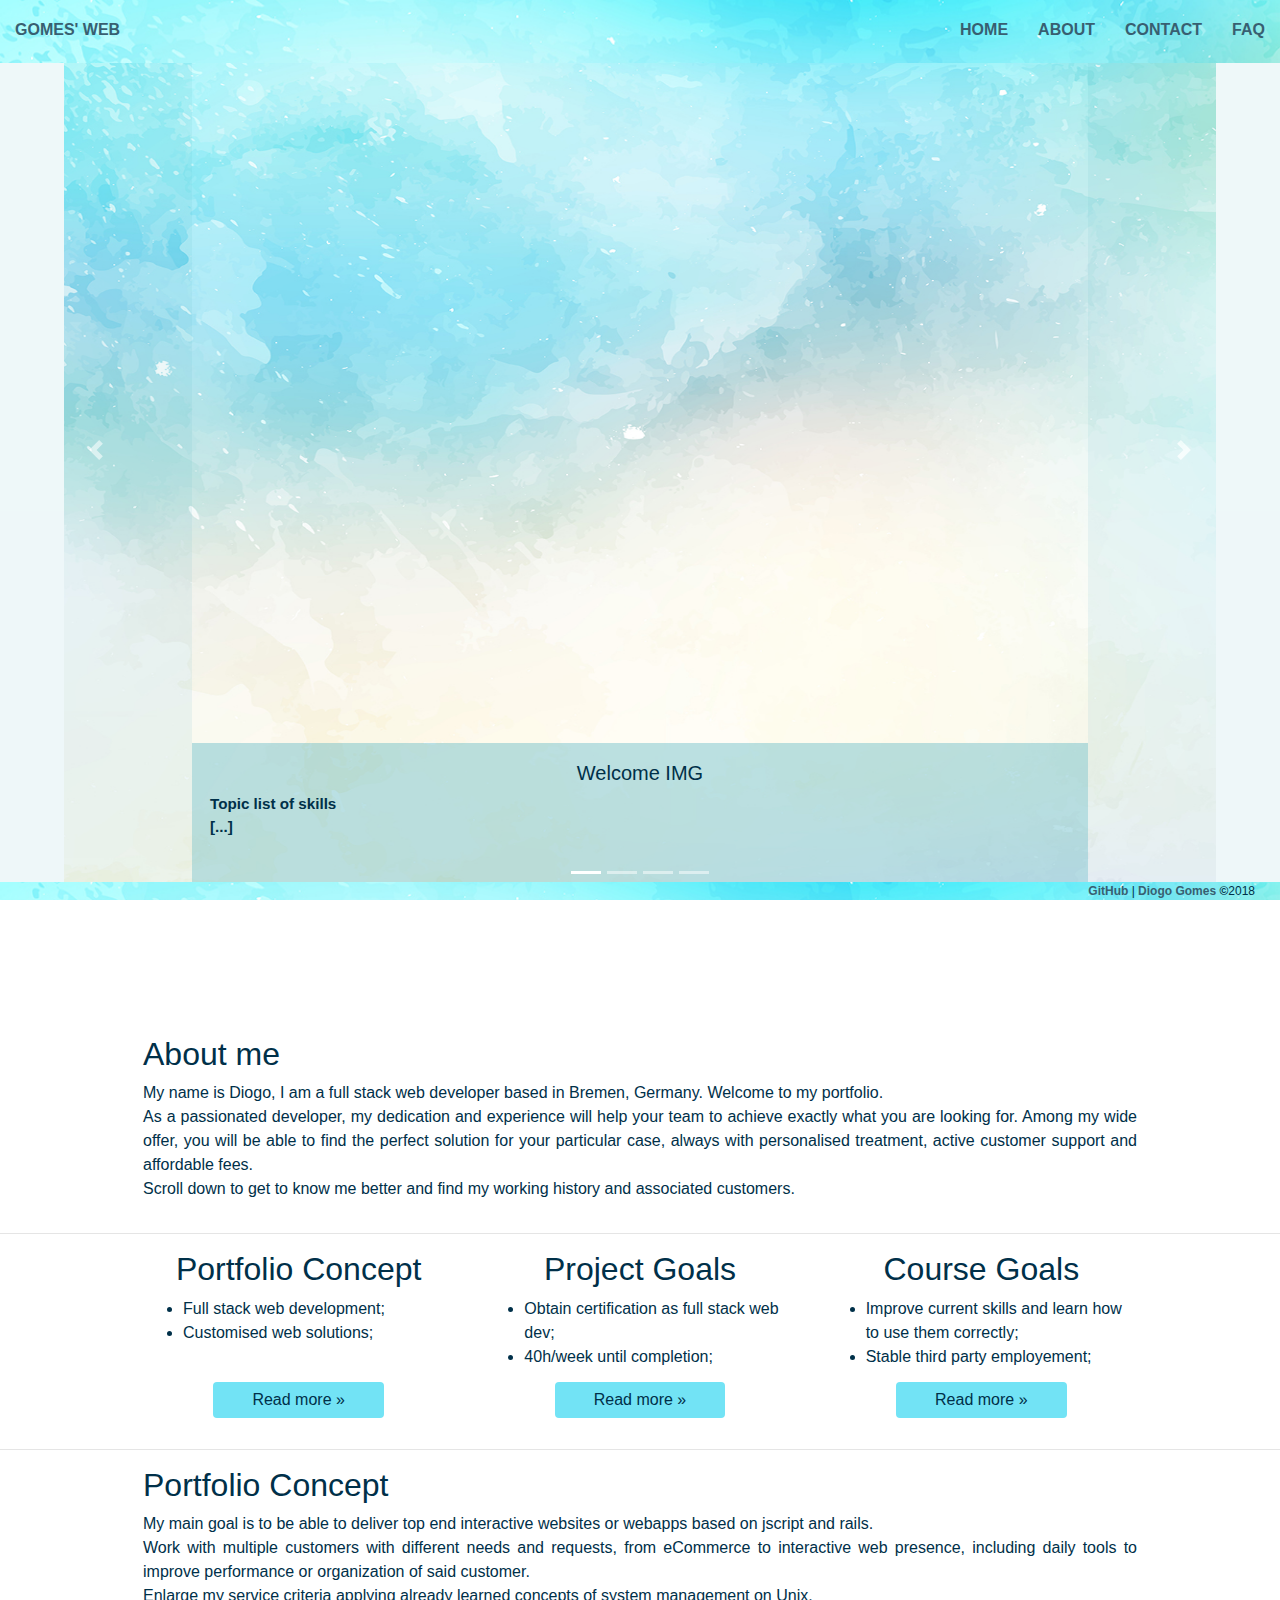
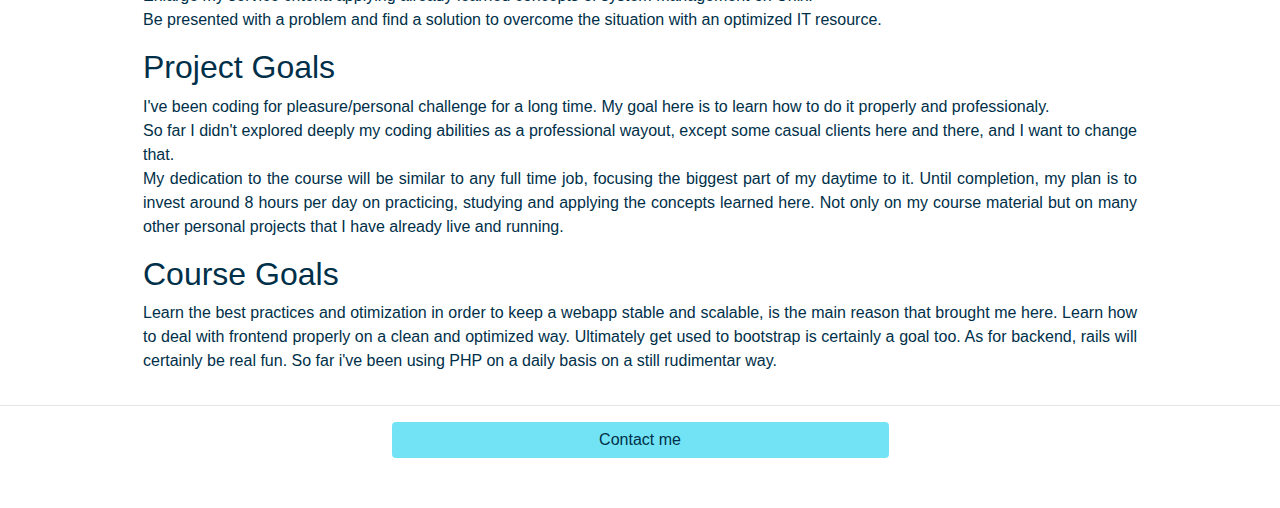
==== index.html @ 79d72d38 "commit 1.8" ====
<!DOCTYPE html>
<html lang="eng">
  <head>
    <meta charset="utf-8">
    <meta http-equiv="X-UA-Compatible" content="IE=edge">
    <meta name="viewport" content="width=device-width, initial-scale=1">
    <title>Diogo Gomes - Web Development</title>
    <!-- bootstrap -->
    <link rel="stylesheet" href="css/bootstrap.min.css">
    <!-- custom stylesheet -->
    <link rel="stylesheet" href="css/styles.css">
    <!-- font awesome source > below bootstrap -->
    <link rel="stylesheet" href="https://use.fontawesome.com/releases/v5.5.0/css/all.css" integrity="sha384-B4dIYHKNBt8Bc12p+WXckhzcICo0wtJAoU8YZTY5qE0Id1GSseTk6S+L3BlXeVIU" crossorigin="anonymous">
  </head>
  <!-- body -->
  <body>
    <!-- navigation -->
    <nav class="container-fluid">
      <section class="left">
        <a href="/">Gomes' Web</a>
      </section>
      <section class="right spaced">
        <a href="index.html">Home</a>
        <a href="about.html">About</a>
        <a href="contact.html">Contact</a>
        <a href="faq.html">FAQ</a>
      </section>
    </nav>
    <!-- /navigation -->
    <!-- carousell start -->
    <section class="container-inner">
      <div id="carouselExampleIndicators" class="carousel slide" data-ride="carousel">
        <ol class="carousel-indicators">
          <li data-target="#carouselExampleIndicators" data-slide-to="0" class="active"></li>
          <li data-target="#carouselExampleIndicators" data-slide-to="1"></li>
          <li data-target="#carouselExampleIndicators" data-slide-to="2"></li>
          <li data-target="#carouselExampleIndicators" data-slide-to="3"></li>
        </ol>
        <div class="carousel-inner">
          <div class="carousel-item active">
            <img class="d-block imgSlide" src="img/background_01.jpg" alt="First slide">
            <div class="carousel-caption d-none d-md-block">
              <h5>Welcome IMG</h5>
              <p>Topic list of skills<br>[...]</p>
            </div><!-- end caption -->
          </div><!-- end active item -->
          <div class="carousel-item">
            <img class="d-block imgSlide" src="img/slide_01.jpg" alt="First slide">
            <div class="carousel-caption d-none d-md-block">
              <h5>Portfolio img #1</h5>
              <p>Small project description topic oriented</p>
            </div><!-- end caption -->
          </div><!-- end item -->
          <div class="carousel-item">
            <img class="d-block imgSlide" src="img/slide_02.jpg" alt="Second slide">
            <div class="carousel-caption d-none d-md-block">
              <h5>Portfolio img #2</h5>
              <p>Small project description topic oriented</p>
            </div><!-- end caption -->
          </div><!-- end item -->
          <div class="carousel-item">
            <img class="d-block imgSlide" src="img/slide_03.jpg" alt="Third slide">
            <div class="carousel-caption d-none d-md-block">
              <h5>Portfolio img #3</h5>
              <p>Small project description topic oriented</p>
            </div><!-- end caption -->
          </div><!-- end item -->
        </div>
        <!-- slide controls -->
        <a class="carousel-control-prev" href="#carouselExampleIndicators" role="button" data-slide="prev">
          <span class="carousel-control-prev-icon" aria-hidden="true"></span>
          <span class="sr-only">Previous</span>
        </a><!-- end prev control -->
        <a class="carousel-control-next" href="#carouselExampleIndicators" role="button" data-slide="next">
          <span class="carousel-control-next-icon" aria-hidden="true"></span>
          <span class="sr-only">Next</span>
        </a><!-- end next control -->
      </div>
    </section>
    <!-- carousell ends -->
    <!-- jumbotron -->
    <!-- <div id="header" class="jumbotron jumbotron-fluid">
      <div class="container textHeader-color">
        <h1 class="display-4"><b>Diogo Gomes - Services & Portfolio</b></h1>
        <p class="lead">Welcome to my portfolio.<br>Professional web development for a fair price, anytime, anywhere.</p>
      </div>
    </div> -->
    <!-- /jumbotron -->
    <!-- about me -->
    <div class="container textHeader-color content">
      <div class="row">
        <div class="col-sm">
          <h2><i class="fas fa-portrait"></i> About me</h2>
          <p>
            My name is Diogo, I am a full stack web developer based in Bremen, Germany. Welcome to my portfolio.<br>

            As a passionated developer, my dedication and experience will help your team to achieve exactly what you are looking for. Among my wide offer, you will be able to find the perfect solution for your particular case, always with personalised treatment, active customer support and affordable fees.<br>
            Scroll down to get to know me better and find my working history and associated customers.
          </p>
        </div><!-- /col -->
      </div><!-- /row -->
    </div><hr><!-- /container-->
    <!-- three column grid -->
    <div class="container textHeader-color">
      <div class="row">
        <div class="col-sm">
          <h2 class="centered"><i class="fas fa-list"></i> Portfolio Concept</h2>
          <ul>
            <li>
              Full stack web development;
            </li>
            <li>
              Customised web solutions;
            </li>
          </ul>
          <br>
          <center><a class="btn btn-primary readMore" href="#portfolio" role="button">Read more &raquo;</a></center><br>
        </div> <!-- /col -->
        <div class="col-sm">
          <h2 class="centered"><i class="fas fa-thumbtack"></i> Project Goals</h2>
          <ul>
            <li>
              Obtain certification as full stack web dev;
            </li>
            <li>
              40h/week until completion;
            </li>
          </ul>
          <br>
          <center><a class="btn btn-primary readMore" href="#project" role="button">Read more &raquo;</a></center><br>
        </div> <!-- /col -->
        <div class="col-sm">
          <h2 class="centered"><i class="fas fa-laptop-code"></i> Course Goals</h2>
          <ul>
            <li>
              Improve current skills and learn how to use them correctly;
            </li>
            <li>
              Stable third party employement;
            </li>
          </ul>
          <br>
          <center><a class="btn btn-primary readMore" href="#course" role="button">Read more &raquo;</a></center><br>
        </div> <!-- /col -->
      </div> <!-- /row -->
    </div><hr><!-- /three col grid -->
    <!-- Information area -->
    <div class="container textHeader-color">
      <div id="portfolio" class="row">
        <div class="col-sm">
          <h2><i class="fas fa-list"></i> Portfolio Concept</h2>
          <p>
            My main goal is to be able to deliver top end interactive websites or webapps based on jscript and rails.<br>
            Work with multiple customers with different needs and requests, from eCommerce to interactive web presence, including daily tools to improve performance or organization of said customer.<br>
            Enlarge my service criteria applying already learned concepts of system management on Unix.<br>
            Be presented with a problem and find a solution to overcome the situation with an optimized IT resource.
          </p>
        </div><!-- /col -->
      </div> <!-- /row -->
      <div id="project" class="row">
        <div class="col-sm">
          <h2><i class="fas fa-thumbtack"></i> Project Goals</h2>
          <p>
            I've been coding for pleasure/personal challenge for a long time. My goal here is to learn how to do it properly and professionaly.<br>
            So far I didn't explored deeply my coding abilities as a professional wayout, except some casual clients here and there, and I want to change that.<br>
            My dedication to the course will be similar to any full time job, focusing the biggest part of my daytime to it. Until completion, my plan is to invest around 8 hours per day on practicing, studying and applying the concepts learned here. Not only on my course material but on many other personal projects that I have already live and running.<br>
          </p>
        </div><!-- /col -->
      </div> <!-- /row -->
      <div id="course" class="row">
        <div class="col-sm">
          <h2><i class="fas fa-laptop-code"></i>Course Goals</h2>
          <p>
            Learn the best practices and otimization in order to keep a webapp stable and scalable, is the main reason that brought me here. Learn how to deal with frontend properly on a clean and optimized way. Ultimately get used to bootstrap is certainly a goal too. As for backend, rails will certainly be real fun. So far i've been using PHP on a daily basis on a still rudimentar way.
          </p>
        </div><!-- /col -->
      </div> <!-- /row -->
    </div> <hr><!-- / information area -->
    <div class="container textHeader-color">
      <div class="row">
        <div id='contact' class="col-sm">
          <a class="btn btn-primary" href="mailto:dlgreis88@gmail.com" role="button">Contact me</a>
        </div><!-- /col -->
      </div><!-- /row -->
    </div><!-- /container -->
    <!-- jquery call -->
    <script src="https://code.jquery.com/jquery-3.3.1.slim.min.js" integrity="sha384-q8i/X+965DzO0rT7abK41JStQIAqVgRVzpbzo5smXKp4YfRvH+8abtTE1Pi6jizo" crossorigin="anonymous"></script>
    <!-- end of jquery call -->
    <!-- boostrap call -->
    <script src="https://code.jquery.com/jquery-3.3.1.min.js" integrity="sha256-FgpCb/KJQlLNfOu91ta32o/NMZxltwRo8QtmkMRdAu8=" crossorigin="anonymous"></script>
    <script src="https://cdnjs.cloudflare.com/ajax/libs/popper.js/1.14.0/umd/popper.min.js" integrity="sha384-cs/chFZiN24E4KMATLdqdvsezGxaGsi4hLGOzlXwp5UZB1LY//20VyM2taTB4QvJ" crossorigin="anonymous"></script>
    <script src="https://stackpath.bootstrapcdn.com/bootstrap/4.1.0/js/bootstrap.min.js" integrity="sha384-uefMccjFJAIv6A+rW+L4AHf99KvxDjWSu1z9VI8SKNVmz4sk7buKt/6v9KI65qnm" crossorigin="anonymous"></script>
    <!-- end of bootsrap call -->
  </body>
  <footer>
    <a href="https://github.com/Alphabetus" target="_blank">GitHub</a> | <a href="mailto:dlgreis88@gmail.com">Diogo Gomes</a> <b>&copy;</b>2018
  </footer>
  <!-- /body -->
</html>
---- css/styles.css ----
:root {
  --background-color: #CDDDDC;
  --text-header: #003049;
  --text-header-2: #025884;
  --footer-color: #D3F4FB;
  --text-simple: #8C9A9E;
  --color-blue-1: #54b4c4;
  --color-blue-2: #72E3F5;
  --shadow-color-1: rgba(0, 0, 0, 0.05);
  --nav-color-1: #385F71;
  --nav-color-2: #1A9B65;
  --color-grey-01: #EFEFEF;
  --non-opaque-blue-2-light: rgba(84, 180, 196, 0.09);
  --non-opaque-blue-2: rgba(84, 180, 196, 0.2);
  --non-opaque-blue-2-dark: rgba(84, 180, 196, 0.4);
  /* image vars  */
  --img-pattern-01: url("[data-uri]");
  --img-background-01: url("../img/background_01.jpg");
}
* { box-sizing: border-box;}
body{
  background-color: #fff;
  color: #34495e;
  padding-bottom: 50px;
}
#bodyContact{
  background-color: var(--non-opaque-blue-2);
}
/* CONTAINER ADJUSTS  */
.container{
  margin: 0 auto;
  width: 80%;
}
/* CONTENT ADJUSTS */
.content{
  margin-top: 15vh;
}
#header{
  box-shadow: 0px 5px var(--shadow-color-1);
}
#contact{
  text-align: center;
}
#contact .btn{
  width: 50%;
}
.readMore{
  position: absolute;
  max-width: 50%;
  margin: auto;
  margin-bottom: 15px;
  bottom: 0;
  left: 0;
  right: 0;
}
.jumbotron{
  background-image: url("../img/background_01.jpg");
  background-size: cover;
  background-color: var(--background-color);
}
.jumbotron p{
  color: var(--text-header-2);
}
.btn{
  background-color: var(--color-blue-2);
  border-style: none;
}
.btn:hover{
  background-color: var(--color-blue-1);
}
.textHeader-color{
  color: var(--text-header);
}
.centered{
  text-align: center;
}
.max{
  height: 100%;
  border-style: solid;
  border-color: red;
}
.column{
 display: inline-block;
 width: 100%;
 padding: 10% 8%;
 border-style: solid;
 border-width: 0.5px;
 border-color: lightblue;
 border-radius: 2px;
 height: 100%;
}
.contactCol{
  display: inline-block;
  float: left;
  width: 50%;
}
/* ABOUT PAGE  */
.skill, .intro, .image{
  color: var(--text-header);
  background-image: var(--img-background-01);
  background-repeat: no-repeat;
  background-size: cover;
}
#skill-list{
  font-size: 1.05em;
  list-style-type: none;
  font-weight: bold;
}
#skill-list li{
  margin: 8vh 0;
}
#formArea{
  text-align: justify;
  padding: 2vh 2vw 2vh 2vw;
  border-style: solid;
  border-width: 1px;
  border-color: var(--color-blue-1);
  height: 100%;
}
#formArea p{
  margin-top: 25px;
}
#formArea ul{
  list-style-type: none;
}
/* CONTACT PAGE  */
.contactImg{
  position: relative;
  width: 50%;
}
.main-text{
  margin: 5vh auto auto auto;
  background-image: var(--img-background-01);
  padding: 60px 40px 60px 40px;
  clear: both;
}
.image img{
  position: relative;
  top: 30%;
  bottom: 0;
  width: 100%;
}
/* NAVIGATION STYLING  */
nav {
  position: fixed;
  width: 100% !important;
  height: 7vh;
  top: 0;
  left: 0;
  background-color: var(--color-blue-1);
  /* z-index attributted on a topper level  */
  z-index: 100;
  font-size: 16px;
  text-transform: uppercase;
  padding: 2vh 3vw 1vh 3vw;
  clear: both;
  background-image: var(--img-background-01);
  background-size: cover;
  background-repeat: no-repeat;
}
nav .spaced{
  word-spacing: 2vw;
}
nav a {
  font-weight: 900;
  text-decoration: none;
  color: var(--nav-color-1);
}
nav a:hover{
  font-size: 1.06em;
  color: var(--nav-color-2);
  text-decoration: none;
  /* safari */
  -webkit-transition: font-size 1200ms, color 300ms;
  /* regular */
  transition: font-size 1200ms, color 300ms;
}
/* FLOAT HANDLERS  */
.left{
  float: left;
}
.right{
  float: right;
}
/* FOOTER  */
footer{
  position: fixed;
  bottom: 0;
  left: 0;
  width: 100%;
  background-image: url("../img/background_01.jpg");
  background-size: 100%;
  background-repeat: no-repeat;
  color: var(--text-header);
  font-size: 12px;
  text-align: right;
  padding: 0px 25px 0px 25px;
}
footer a{
  font-weight: 900;
  text-decoration: none;
  color: var(--nav-color-1);
}
footer a:hover{
  text-decoration: none;
  font-weight: 900;
}
/* accordion styling  */
.card-header{
  background-image: var(--img-background-01);
  background-size: cover;
  font-size: 22px;
}
.card-body{
  background-color: var(--color-grey-01);
  background-image: var(--img-pattern-01);
  background-repeat: repeat;
  font-size: 16px;
}
.card-header .collapsed{
  color: var(--text-header);
  cursor: pointer;
}
.card-header .collapsed:hover{
  color: var(--nav-color-2)!important;
  font-size: 1.05em;
  /* effects */
  transition: color 800ms, font-size 1200ms;
  /* safari */
  -webkit-transition: color 800ms, font-size 1200ms;
}
/* buttons styling  */
.btn{
  color: var(--text-header-1);
}
/* TYPOGRAPHY STYLING  */
p{
  text-align: justify;
}
h1,h2,h3{
  font-family: Futura, Helvetica, Arial, sans-serif;
}
p,li{
  font-family: 'Montserrat', sans-serif;
}

.intro p{
  font-family: 'Montserrat', sans-serif;
  font-size: 1em;
  font-weight: 100;
  -webkit-margin-before: 0;
}
.contactCol h1{
  text-align: center;
  font-weight: 100;
  font-family: Papyrus,fantasy;
}
.contactCol ul{
  font-weight: 900;
  font-style: italic;
}
/* carousell styling  */
.imgSlide{
  display: block;
  margin: auto;
  height: 100vh;
  width: 90vw;
}
.carousel-caption{
  position: absolute;
  bottom: 0;
  margin: auto;
  background-color: var(--non-opaque-blue-2-dark);
  color: var(--text-header);
  font-weight: bold;
  font-size: 0.95em;
  padding: 2vh 2vh 5vh 2vh;
}
.carousel-control-prev, .carousel-control-next{
  background-color: var(--non-opaque-blue-2);
}
.carousel-control-prev:hover, .carousel-control-next:hover{
  background-color: var(--non-opaque-blue-2-dark);
}
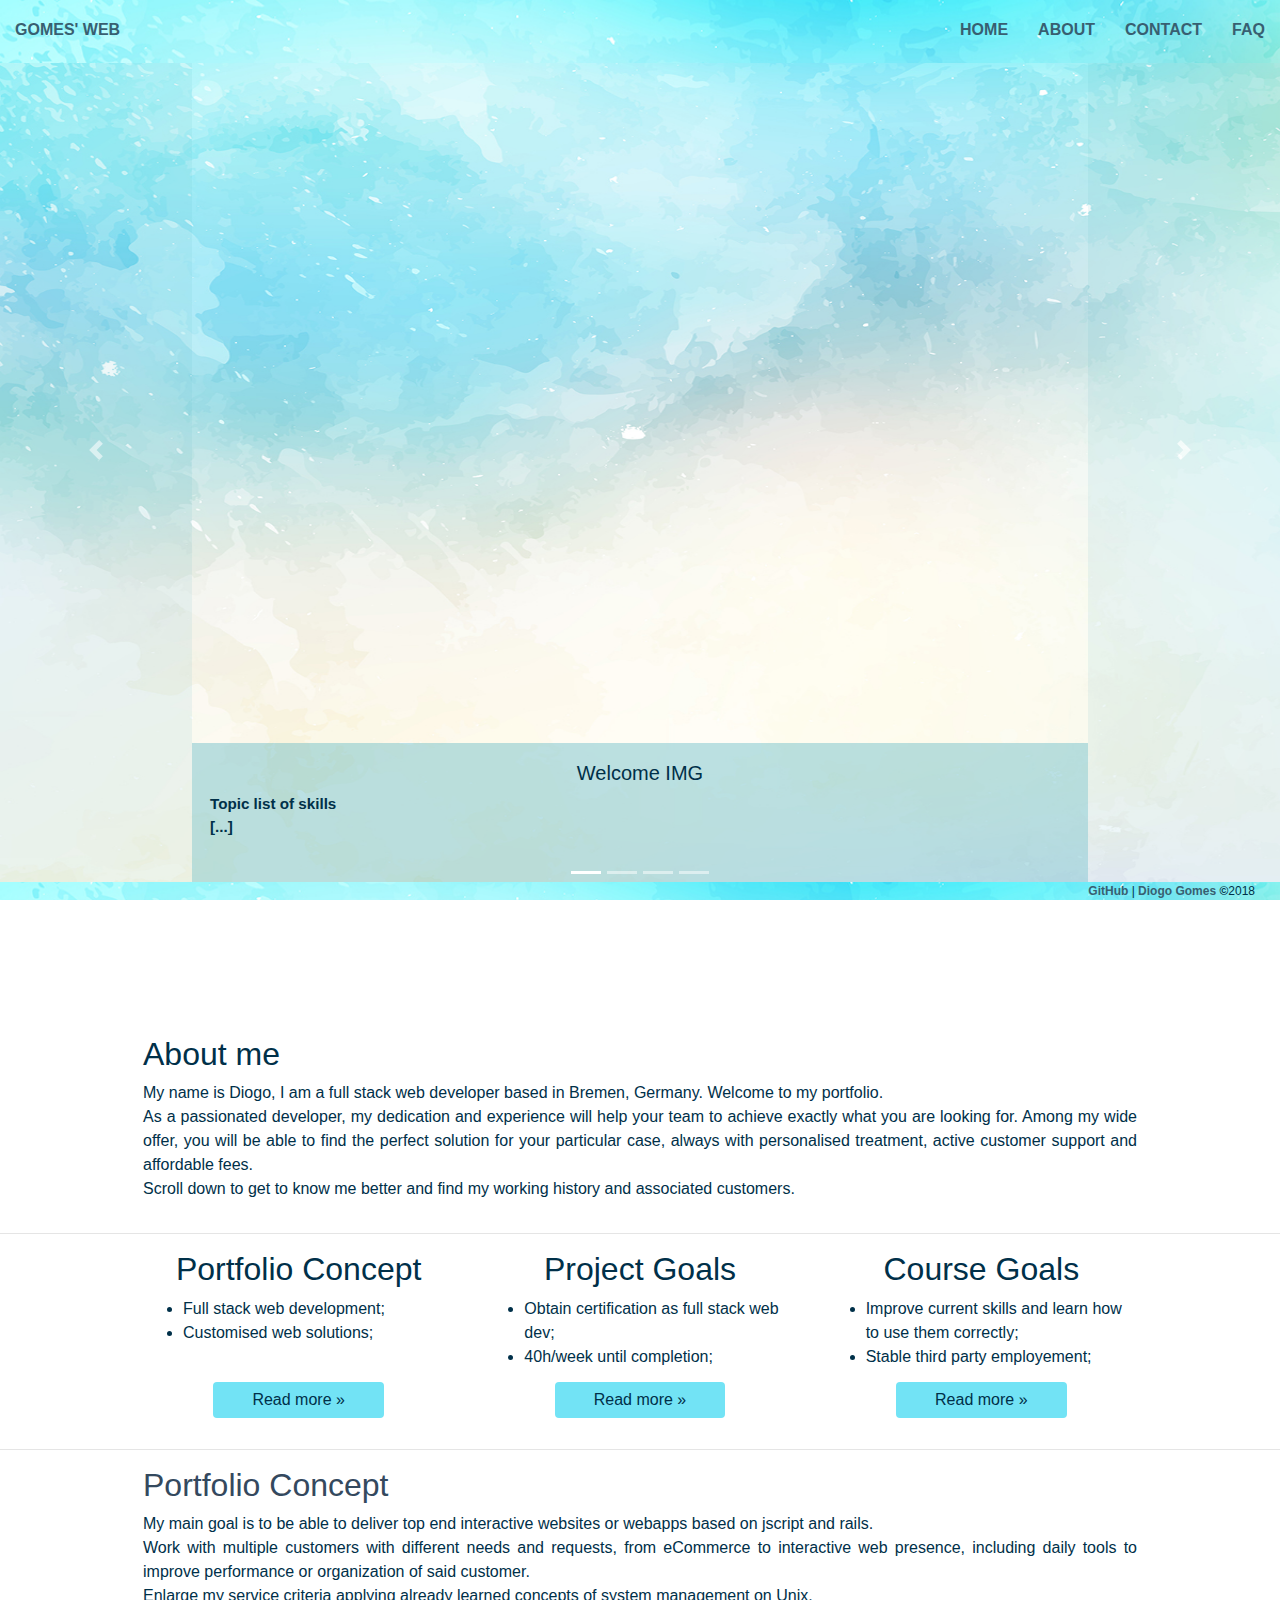
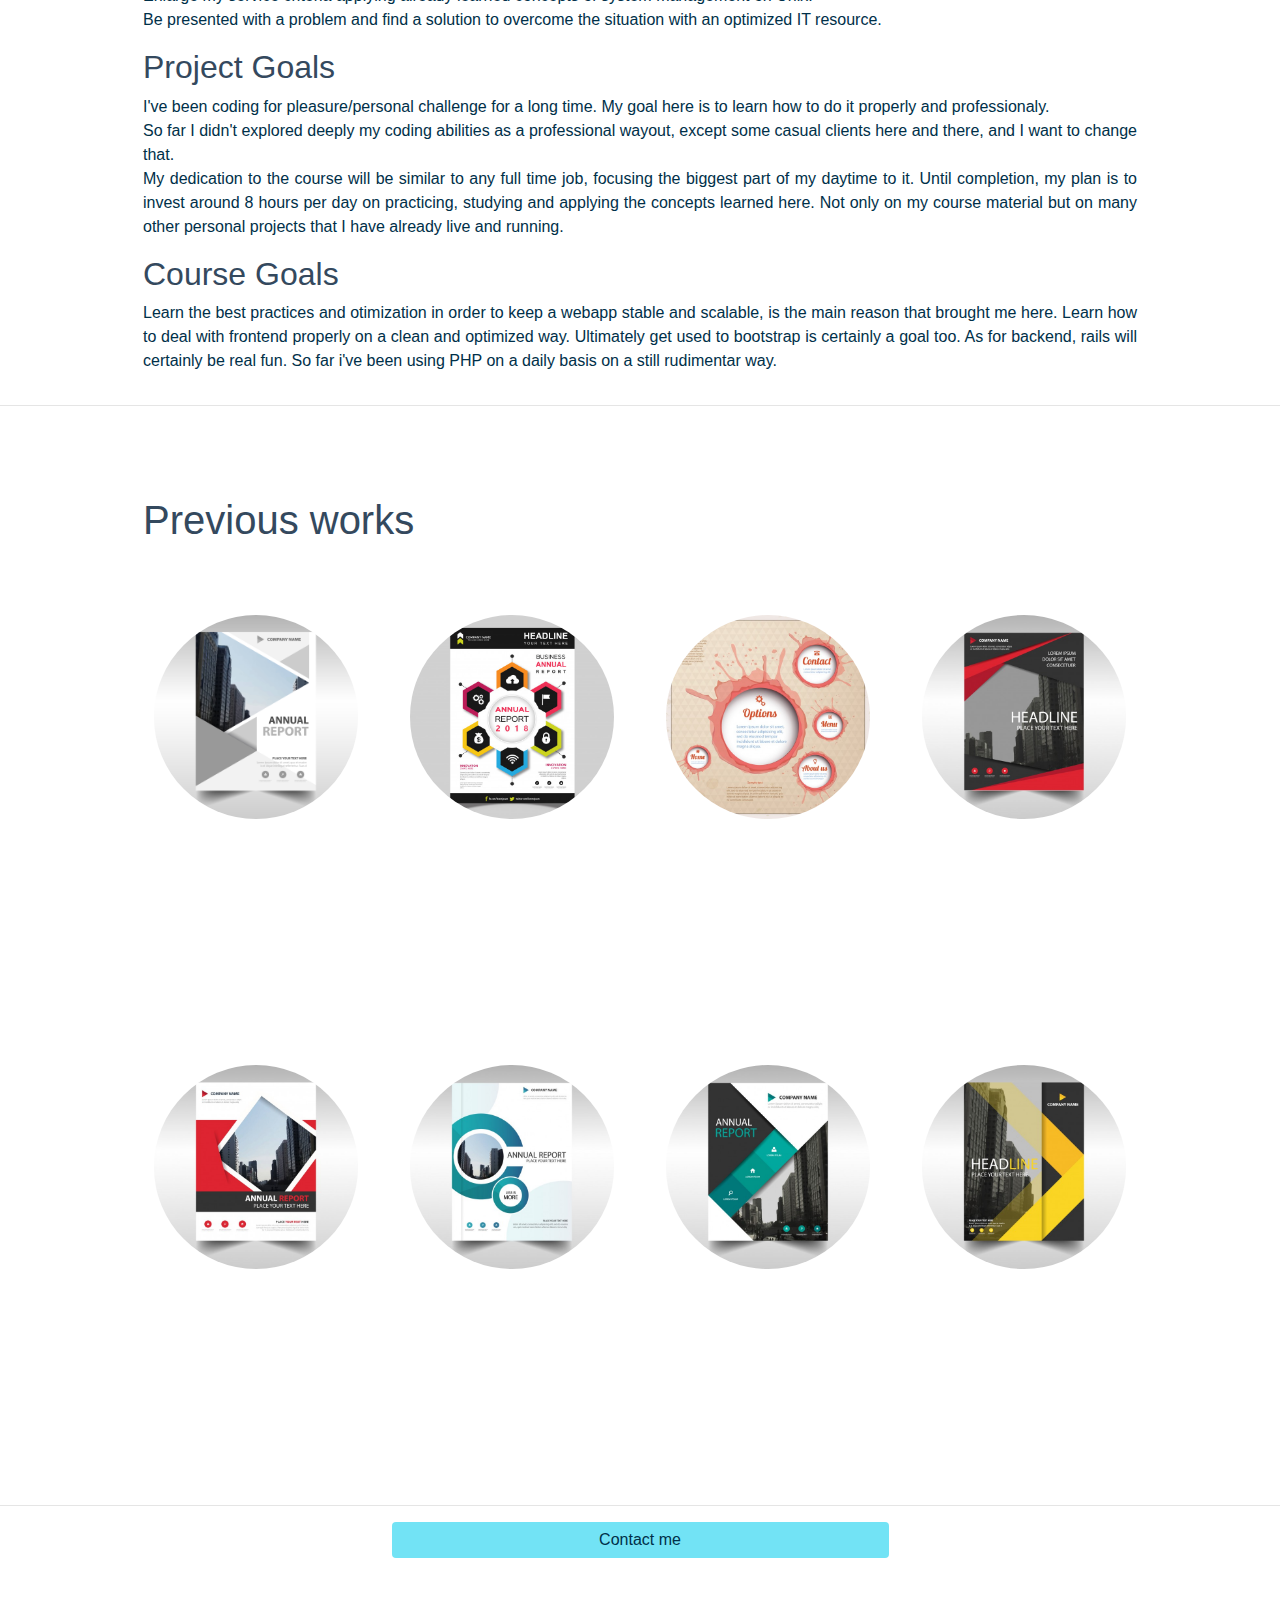
==== commit c4143e50: "commit 1.9" ====
--- a/index.html
+++ b/index.html
@@ -76,7 +76,7 @@
           <span class="sr-only">Next</span>
         </a><!-- end next control -->
       </div>
-    </section>
+    </section><!-- end of container -->
     <!-- carousell ends -->
     <!-- jumbotron -->
     <!-- <div id="header" class="jumbotron jumbotron-fluid">
@@ -145,7 +145,7 @@
       </div> <!-- /row -->
     </div><hr><!-- /three col grid -->
     <!-- Information area -->
-    <div class="container textHeader-color">
+    <div class="container text-color">
       <div id="portfolio" class="row">
         <div class="col-sm">
           <h2><i class="fas fa-list"></i> Portfolio Concept</h2>
@@ -175,14 +175,64 @@
           </p>
         </div><!-- /col -->
       </div> <!-- /row -->
-    </div> <hr><!-- / information area -->
-    <div class="container textHeader-color">
-      <div class="row">
-        <div id='contact' class="col-sm">
-          <a class="btn btn-primary" href="mailto:dlgreis88@gmail.com" role="button">Contact me</a>
-        </div><!-- /col -->
-      </div><!-- /row -->
-    </div><!-- /container -->
+    </div>
+    <hr>
+    <!-- work container -->
+    <section class="container">
+      <section class="header-port">
+        <h1>Previous works</h1>
+      </section>
+      <section id="work" class="row">
+        <section class="portsquare col-md-3 col-sm-6 col-xs-12">
+          <section class="portImg">
+            <img src="img/port_01.jpg" class="img-fluid rounded-circle" alt="Portfolio Example #1" height="100vh"/>
+          </section>
+        </section>
+        <section class="portsquare col-md-3 col-sm-6 col-xs-12">
+          <section class="portImg">
+            <img src="img/port_02.jpg" class="img-fluid rounded-circle" alt="Portfolio Example #2" height="100vh"/>
+          </section>
+        </section>
+        <section class="portsquare col-md-3 col-sm-6 col-xs-12">
+          <section class="portImg">
+            <img src="img/port_03.jpg" class="img-fluid rounded-circle" alt="Portfolio Example #3" height="100vh"/>
+          </section>
+        </section>
+        <section class="portsquare col-md-3 col-sm-6 col-xs-12">
+          <section class="portImg">
+            <img src="img/port_04.jpg" class="img-fluid rounded-circle" alt="Portfolio Example #4" height="100vh"/>
+          </section>
+        </section>
+        <section class="portsquare col-md-3 col-sm-6 col-xs-12">
+          <section class="portImg">
+            <img src="img/port_05.jpg" class="img-fluid rounded-circle" alt="Portfolio Example #5" height="100vh"/>
+          </section>
+        </section>
+        <section class="portsquare col-md-3 col-sm-6 col-xs-12">
+          <section class="portImg">
+            <img src="img/port_06.jpg" class="img-fluid rounded-circle" alt="Portfolio Example #6" height="100vh"/>
+          </section>
+        </section>
+        <section class="portsquare col-md-3 col-sm-6 col-xs-12">
+          <section class="portImg">
+            <img src="img/port_07.jpg" class="img-fluid rounded-circle" alt="Portfolio Example #7" height="100vh"/>
+          </section>
+        </section>
+        <section class="portsquare col-md-3 col-sm-6 col-xs-12">
+          <section class="portImg">
+            <img src="img/port_08.jpg" class="img-fluid rounded-circle" alt="Portfolio Example #8" height="100vh"/>
+          </section>
+        </section>
+      </section><!-- end of row work -->
+    </section><!-- end of work container -->
+    <hr><!-- / information area -->
+   <div class="container textHeader-color">
+     <div class="row">
+       <div id='contact' class="col-sm">
+         <a class="btn btn-primary" href="mailto:dlgreis88@gmail.com" role="button">Contact me</a>
+       </div><!-- /col -->
+     </div><!-- /row -->
+   </div><!-- /container -->
     <!-- jquery call -->
     <script src="https://code.jquery.com/jquery-3.3.1.slim.min.js" integrity="sha384-q8i/X+965DzO0rT7abK41JStQIAqVgRVzpbzo5smXKp4YfRvH+8abtTE1Pi6jizo" crossorigin="anonymous"></script>
     <!-- end of jquery call -->
--- a/css/styles.css
+++ b/css/styles.css
@@ -23,8 +23,31 @@
   color: #34495e;
   padding-bottom: 50px;
 }
+#bodyContact h1{
+  text-align: left;
+}
 #bodyContact{
-  background-color: var(--non-opaque-blue-2);
+  font-size: 1.2vw;
+  border-radius: 5px;
+  background-image: var(--img-background-01);
+  padding: 4vh;
+  text-align: center;
+}
+#bodyContact .img-fluid{
+  height:45vh;
+}
+#bodyContact ul{
+  position: relative;
+  top: 35%;
+  list-style-type: none;
+  font-size: 2vw;
+}
+#contactContent{
+  margin-top: 5vh;
+}
+.contactSquare{
+  background-color: rgba(255, 255, 255, 0.3);
+  padding: 5vh 4vw;
 }
 /* CONTAINER ADJUSTS  */
 .container{
@@ -60,6 +83,30 @@
 }
 .jumbotron p{
   color: var(--text-header-2);
+}
+#work{
+  height: 100vh;
+  text-align: center;
+}
+#work .img-fluid{
+  transition: all 1.5s ease-in-out;
+  border-radius: 50%;
+}
+#work .img-fluid:hover{
+  border-radius: 6%!important;
+  box-shadow: 1vh 1vh var(--non-opaque-blue-2);
+}
+.portsquare{
+  transition: all 1.5s ease-in-out;
+  padding: 2vw;
+}
+.portsquare:hover{
+  transform: scale(1.25);
+  z-index: 50;
+}
+.header-port{
+  margin-top: 10vh;
+  margin-bottom: 5vh;
 }
 .btn{
   background-color: var(--color-blue-2);
@@ -235,6 +282,7 @@
 }
 /* TYPOGRAPHY STYLING  */
 p{
+  color: var(--text-header);
   text-align: justify;
 }
 h1,h2,h3{
@@ -264,7 +312,7 @@
   display: block;
   margin: auto;
   height: 100vh;
-  width: 90vw;
+  width: 100vw;
 }
 .carousel-caption{
   position: absolute;
@@ -282,3 +330,8 @@
 .carousel-control-prev:hover, .carousel-control-next:hover{
   background-color: var(--non-opaque-blue-2-dark);
 }
+/* SPECIFIC ICON HANDLING */
+.fatIcon{
+  font-size: 10vw;
+  color: var(--nav-color-1);
+}
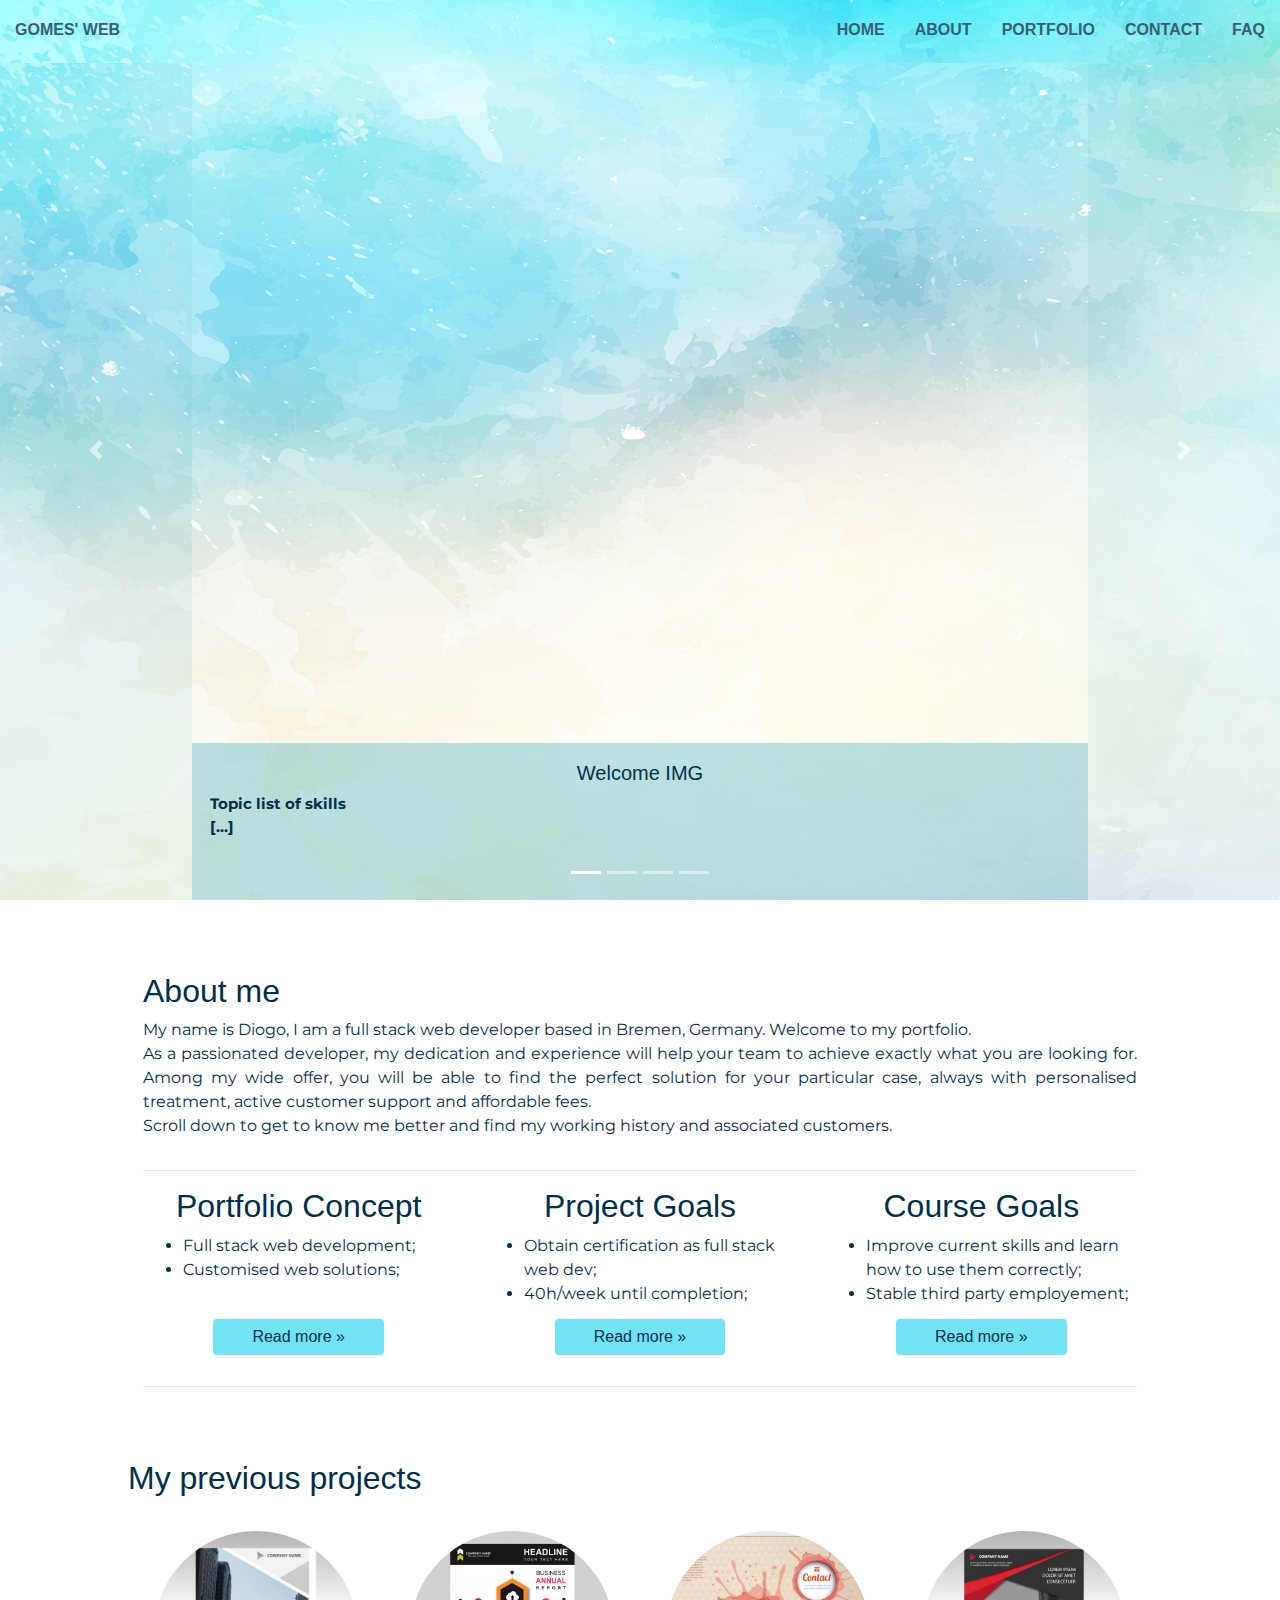
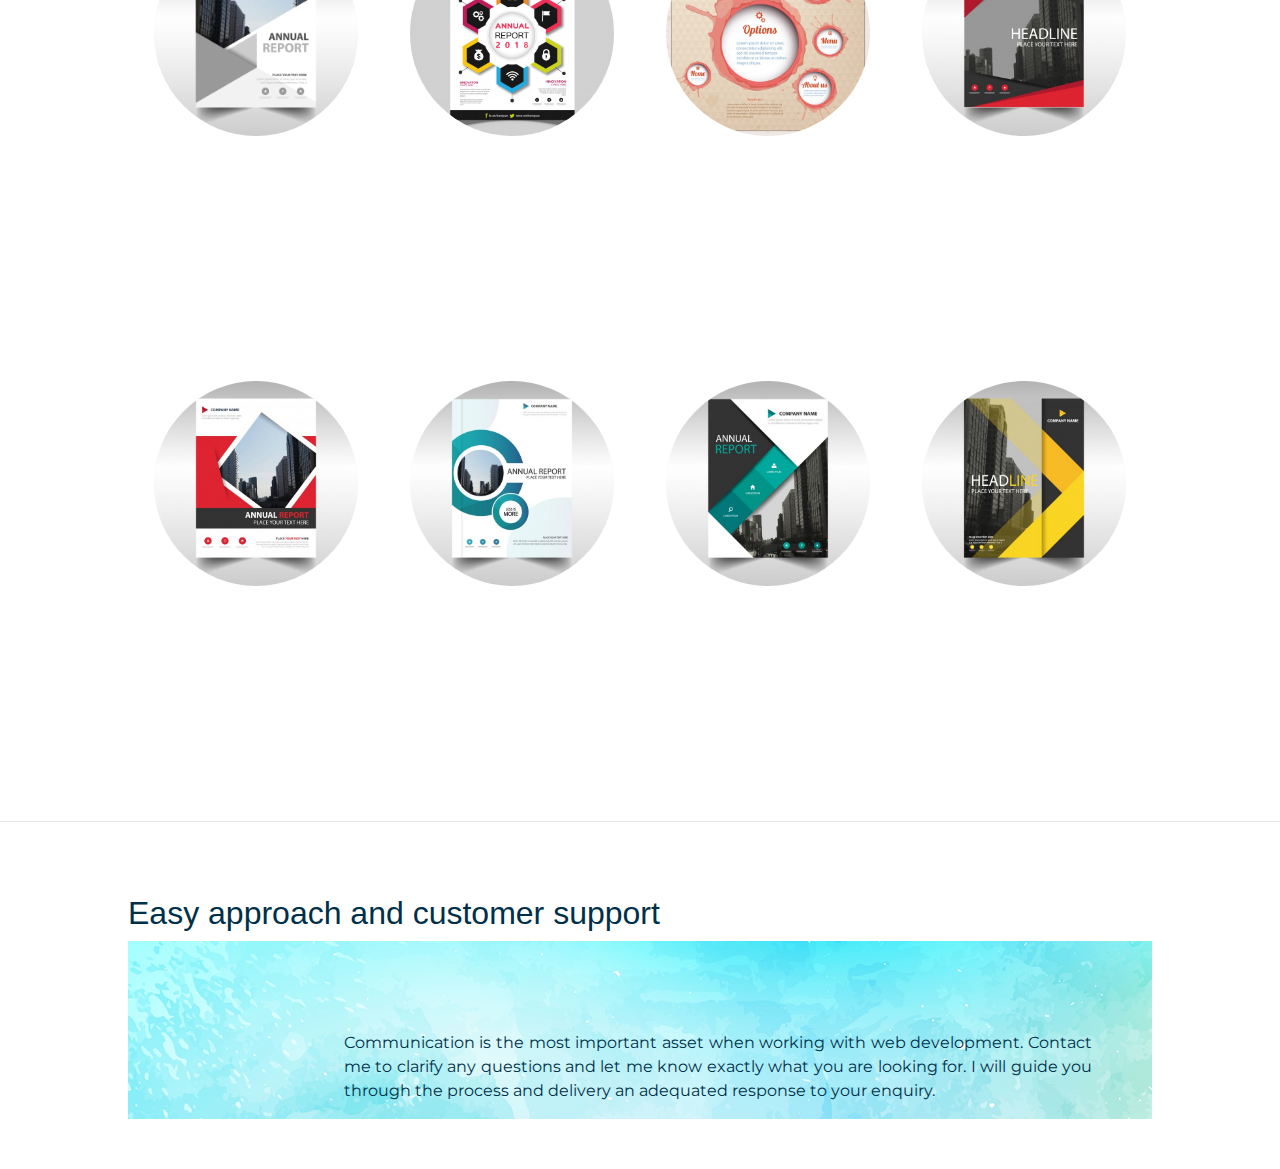
==== commit 5e209b20: "commit 1.10" ====
--- a/index.html
+++ b/index.html
@@ -1,17 +1,23 @@
 <!DOCTYPE html>
 <html lang="eng">
+  <!-- header -->
   <head>
+    <!-- charset def -->
     <meta charset="utf-8">
-    <meta http-equiv="X-UA-Compatible" content="IE=edge">
+    <!-- make responsive -->
     <meta name="viewport" content="width=device-width, initial-scale=1">
-    <title>Diogo Gomes - Web Development</title>
     <!-- bootstrap -->
     <link rel="stylesheet" href="css/bootstrap.min.css">
-    <!-- custom stylesheet -->
+    <!-- link css below bootstrap -->
     <link rel="stylesheet" href="css/styles.css">
-    <!-- font awesome source > below bootstrap -->
+    <!-- font awesome source > below bootsrap -->
     <link rel="stylesheet" href="https://use.fontawesome.com/releases/v5.5.0/css/all.css" integrity="sha384-B4dIYHKNBt8Bc12p+WXckhzcICo0wtJAoU8YZTY5qE0Id1GSseTk6S+L3BlXeVIU" crossorigin="anonymous">
+    <!-- fonts -->
+    <link href="https://fonts.googleapis.com/css?family=Montserrat" rel="stylesheet">
+    <!-- title  -->
+    <title>Gome's Web</title>
   </head>
+  <!-- /header -->
   <!-- body -->
   <body>
     <!-- navigation -->
@@ -20,13 +26,15 @@
         <a href="/">Gomes' Web</a>
       </section>
       <section class="right spaced">
-        <a href="index.html">Home</a>
-        <a href="about.html">About</a>
-        <a href="contact.html">Contact</a>
-        <a href="faq.html">FAQ</a>
+        <a href="#home">Home</a>
+        <a href="#about">About</a>
+        <a href="#portfolio">Portfolio</a>
+        <a href="#contact">Contact</a>
+        <a href="#faq">FAQ</a>
       </section>
     </nav>
     <!-- /navigation -->
+    <!-- home page area -->
     <!-- carousell start -->
     <section class="container-inner">
       <div id="carouselExampleIndicators" class="carousel slide" data-ride="carousel">
@@ -86,10 +94,11 @@
       </div>
     </div> -->
     <!-- /jumbotron -->
-    <!-- about me -->
-    <div class="container textHeader-color content">
-      <div class="row">
-        <div class="col-sm">
+    <!-- intro & goals -->
+    <section id="about" class="container textHeader-color content">
+      <!-- row #1 -->
+      <section class="row justify-content-start">
+        <section class="col-sm">
           <h2><i class="fas fa-portrait"></i> About me</h2>
           <p>
             My name is Diogo, I am a full stack web developer based in Bremen, Germany. Welcome to my portfolio.<br>
@@ -97,13 +106,14 @@
             As a passionated developer, my dedication and experience will help your team to achieve exactly what you are looking for. Among my wide offer, you will be able to find the perfect solution for your particular case, always with personalised treatment, active customer support and affordable fees.<br>
             Scroll down to get to know me better and find my working history and associated customers.
           </p>
-        </div><!-- /col -->
-      </div><!-- /row -->
-    </div><hr><!-- /container-->
-    <!-- three column grid -->
-    <div class="container textHeader-color">
-      <div class="row">
-        <div class="col-sm">
+        </section>
+      </section>
+      <!-- /row #1 -->
+      <hr>
+      <!-- row #2 >> grid 4/12 and 12/12 small devices -->
+      <section class="row">
+        <!-- col #1 -->
+        <section class="col-md-4 col-sm-12">
           <h2 class="centered"><i class="fas fa-list"></i> Portfolio Concept</h2>
           <ul>
             <li>
@@ -115,8 +125,10 @@
           </ul>
           <br>
           <center><a class="btn btn-primary readMore" href="#portfolio" role="button">Read more &raquo;</a></center><br>
-        </div> <!-- /col -->
-        <div class="col-sm">
+        </section>
+        <!-- /col #1 -->
+        <!-- col #2 -->
+        <section class="col-md-4 col-sm-12">
           <h2 class="centered"><i class="fas fa-thumbtack"></i> Project Goals</h2>
           <ul>
             <li>
@@ -128,8 +140,10 @@
           </ul>
           <br>
           <center><a class="btn btn-primary readMore" href="#project" role="button">Read more &raquo;</a></center><br>
-        </div> <!-- /col -->
-        <div class="col-sm">
+        </section>
+        <!-- /col #2 -->
+        <!-- col #3 -->
+        <section class="col-md-4 col-sm-12">
           <h2 class="centered"><i class="fas fa-laptop-code"></i> Course Goals</h2>
           <ul>
             <li>
@@ -141,109 +155,100 @@
           </ul>
           <br>
           <center><a class="btn btn-primary readMore" href="#course" role="button">Read more &raquo;</a></center><br>
-        </div> <!-- /col -->
-      </div> <!-- /row -->
-    </div><hr><!-- /three col grid -->
-    <!-- Information area -->
-    <div class="container text-color">
-      <div id="portfolio" class="row">
-        <div class="col-sm">
-          <h2><i class="fas fa-list"></i> Portfolio Concept</h2>
+        </section>
+        <!-- /col #3 -->
+      </section>
+      <!-- /row #2 -->
+      <hr>
+    </section>
+    <!-- /intro & goals -->
+    <!-- portfolio -->
+    <section id="portfolio" class="container textHeader-color content">
+      <!-- row #0 header -->
+      <section class="row">
+        <h2><i class="fab fa-algolia"></i> My previous projects</h2>
+      </section>
+      <!-- /row #0 -->
+      <!-- row #1 grid system 3/12 > 4/12 > 6/12 > 12/12 -->
+      <section id="work" class="row">
+        <!-- col #1 -->
+        <section class="portsquare col-lg-3 col-md-4 col-sm-6 col-xs-12">
+          <img src="img/port_01.jpg" class="img-fluid rounded-circle" alt="Portfolio Example #1" height="100vh"/>
+        </section>
+        <!-- /col #1 -->
+        <!-- col #2 -->
+        <section class="portsquare col-lg-3 col-md-4 col-sm-6 col-xs-12">
+          <img src="img/port_02.jpg" class="img-fluid rounded-circle" alt="Portfolio Example #2" height="100vh"/>
+        </section>
+        <!-- /col #2 -->
+        <!-- col #3 -->
+        <section class="portsquare col-lg-3 col-md-4 col-sm-6 col-xs-12">
+          <img src="img/port_03.jpg" class="img-fluid rounded-circle" alt="Portfolio Example #3" height="100vh"/>
+        </section>
+        <!-- /col #3 -->
+        <!-- col #4 -->
+        <section class="portsquare col-lg-3 col-md-4 col-sm-6 col-xs-12">
+          <img src="img/port_04.jpg" class="img-fluid rounded-circle" alt="Portfolio Example #4" height="100vh"/>
+        </section>
+        <!-- /col #4 -->
+        <!-- col #5 -->
+        <section class="portsquare col-lg-3 col-md-4 col-sm-6 col-xs-12">
+          <img src="img/port_05.jpg" class="img-fluid rounded-circle" alt="Portfolio Example #5" height="100vh"/>
+        </section>
+        <!-- /col #5 -->
+        <!-- col #6 -->
+        <section class="portsquare col-lg-3 col-md-4 col-sm-6 col-xs-12">
+          <img src="img/port_06.jpg" class="img-fluid rounded-circle" alt="Portfolio Example #6" height="100vh"/>
+        </section>
+        <!-- /col #6 -->
+        <!-- col #7 -->
+        <section class="portsquare col-lg-3 col-md-4 col-sm-6 col-xs-12">
+          <img src="img/port_07.jpg" class="img-fluid rounded-circle" alt="Portfolio Example #7" height="100vh"/>
+        </section>
+        <!-- /col #7 -->
+        <!-- col #8 -->
+        <section class="portsquare col-lg-3 col-md-4 col-sm-6 col-xs-12">
+          <img src="img/port_08.jpg" class="img-fluid rounded-circle" alt="Portfolio Example #8" height="100vh"/>
+        </section>
+        <!-- /col #8 -->
+      </section>
+      <!-- /row #1 -->
+    </section>
+    <hr>
+    <!-- /portfolio -->
+    <!-- contact area -->
+    <section id="contact" class="container textHeader-color content">
+      <!-- row #0 header -->
+      <section class="row">
+        <h2><i class="fab fa-algolia"></i> Easy approach and customer support</h2>
+      </section>
+      <!-- /row #0 -->
+      <!-- row #1 -->
+      <section class="row contactContent">
+        <section class="icon col-2">
+          <i class="far fa-question-circle fatIcon"></i>
+        </section><!-- /icon >> font awesome -->
+        <section class="col-10 justify-content-start titleDesc">
           <p>
-            My main goal is to be able to deliver top end interactive websites or webapps based on jscript and rails.<br>
-            Work with multiple customers with different needs and requests, from eCommerce to interactive web presence, including daily tools to improve performance or organization of said customer.<br>
-            Enlarge my service criteria applying already learned concepts of system management on Unix.<br>
-            Be presented with a problem and find a solution to overcome the situation with an optimized IT resource.
+            Communication is the most important asset when working with web development. Contact me to clarify any questions and let me know exactly what you are looking for. I will guide you through the process and delivery an adequated response to your enquiry.
           </p>
-        </div><!-- /col -->
-      </div> <!-- /row -->
-      <div id="project" class="row">
-        <div class="col-sm">
-          <h2><i class="fas fa-thumbtack"></i> Project Goals</h2>
-          <p>
-            I've been coding for pleasure/personal challenge for a long time. My goal here is to learn how to do it properly and professionaly.<br>
-            So far I didn't explored deeply my coding abilities as a professional wayout, except some casual clients here and there, and I want to change that.<br>
-            My dedication to the course will be similar to any full time job, focusing the biggest part of my daytime to it. Until completion, my plan is to invest around 8 hours per day on practicing, studying and applying the concepts learned here. Not only on my course material but on many other personal projects that I have already live and running.<br>
-          </p>
-        </div><!-- /col -->
-      </div> <!-- /row -->
-      <div id="course" class="row">
-        <div class="col-sm">
-          <h2><i class="fas fa-laptop-code"></i>Course Goals</h2>
-          <p>
-            Learn the best practices and otimization in order to keep a webapp stable and scalable, is the main reason that brought me here. Learn how to deal with frontend properly on a clean and optimized way. Ultimately get used to bootstrap is certainly a goal too. As for backend, rails will certainly be real fun. So far i've been using PHP on a daily basis on a still rudimentar way.
-          </p>
-        </div><!-- /col -->
-      </div> <!-- /row -->
-    </div>
-    <hr>
-    <!-- work container -->
-    <section class="container">
-      <section class="header-port">
-        <h1>Previous works</h1>
-      </section>
-      <section id="work" class="row">
-        <section class="portsquare col-md-3 col-sm-6 col-xs-12">
-          <section class="portImg">
-            <img src="img/port_01.jpg" class="img-fluid rounded-circle" alt="Portfolio Example #1" height="100vh"/>
-          </section>
-        </section>
-        <section class="portsquare col-md-3 col-sm-6 col-xs-12">
-          <section class="portImg">
-            <img src="img/port_02.jpg" class="img-fluid rounded-circle" alt="Portfolio Example #2" height="100vh"/>
-          </section>
-        </section>
-        <section class="portsquare col-md-3 col-sm-6 col-xs-12">
-          <section class="portImg">
-            <img src="img/port_03.jpg" class="img-fluid rounded-circle" alt="Portfolio Example #3" height="100vh"/>
-          </section>
-        </section>
-        <section class="portsquare col-md-3 col-sm-6 col-xs-12">
-          <section class="portImg">
-            <img src="img/port_04.jpg" class="img-fluid rounded-circle" alt="Portfolio Example #4" height="100vh"/>
-          </section>
-        </section>
-        <section class="portsquare col-md-3 col-sm-6 col-xs-12">
-          <section class="portImg">
-            <img src="img/port_05.jpg" class="img-fluid rounded-circle" alt="Portfolio Example #5" height="100vh"/>
-          </section>
-        </section>
-        <section class="portsquare col-md-3 col-sm-6 col-xs-12">
-          <section class="portImg">
-            <img src="img/port_06.jpg" class="img-fluid rounded-circle" alt="Portfolio Example #6" height="100vh"/>
-          </section>
-        </section>
-        <section class="portsquare col-md-3 col-sm-6 col-xs-12">
-          <section class="portImg">
-            <img src="img/port_07.jpg" class="img-fluid rounded-circle" alt="Portfolio Example #7" height="100vh"/>
-          </section>
-        </section>
-        <section class="portsquare col-md-3 col-sm-6 col-xs-12">
-          <section class="portImg">
-            <img src="img/port_08.jpg" class="img-fluid rounded-circle" alt="Portfolio Example #8" height="100vh"/>
-          </section>
-        </section>
-      </section><!-- end of row work -->
-    </section><!-- end of work container -->
-    <hr><!-- / information area -->
-   <div class="container textHeader-color">
-     <div class="row">
-       <div id='contact' class="col-sm">
-         <a class="btn btn-primary" href="mailto:dlgreis88@gmail.com" role="button">Contact me</a>
-       </div><!-- /col -->
-     </div><!-- /row -->
-   </div><!-- /container -->
+        </section><!-- header description -->
+      </section>
+      <!-- /row #1 >> content has css percentual values and will scale according to device screen size. -->
+
+    </section>
+    <!-- /contact area -->
+    <!-- /home page area -->
+    <!-- call scripts -->
     <!-- jquery call -->
     <script src="https://code.jquery.com/jquery-3.3.1.slim.min.js" integrity="sha384-q8i/X+965DzO0rT7abK41JStQIAqVgRVzpbzo5smXKp4YfRvH+8abtTE1Pi6jizo" crossorigin="anonymous"></script>
-    <!-- end of jquery call -->
     <!-- boostrap call -->
     <script src="https://code.jquery.com/jquery-3.3.1.min.js" integrity="sha256-FgpCb/KJQlLNfOu91ta32o/NMZxltwRo8QtmkMRdAu8=" crossorigin="anonymous"></script>
     <script src="https://cdnjs.cloudflare.com/ajax/libs/popper.js/1.14.0/umd/popper.min.js" integrity="sha384-cs/chFZiN24E4KMATLdqdvsezGxaGsi4hLGOzlXwp5UZB1LY//20VyM2taTB4QvJ" crossorigin="anonymous"></script>
     <script src="https://stackpath.bootstrapcdn.com/bootstrap/4.1.0/js/bootstrap.min.js" integrity="sha384-uefMccjFJAIv6A+rW+L4AHf99KvxDjWSu1z9VI8SKNVmz4sk7buKt/6v9KI65qnm" crossorigin="anonymous"></script>
-    <!-- end of bootsrap call -->
+    <!-- /call scripts -->
   </body>
-  <footer>
-    <a href="https://github.com/Alphabetus" target="_blank">GitHub</a> | <a href="mailto:dlgreis88@gmail.com">Diogo Gomes</a> <b>&copy;</b>2018
-  </footer>
   <!-- /body -->
+  <!-- footer -->
+  <!-- /footer-->
 </html>
--- a/css/styles.css
+++ b/css/styles.css
@@ -23,171 +23,7 @@
   color: #34495e;
   padding-bottom: 50px;
 }
-#bodyContact h1{
-  text-align: left;
-}
-#bodyContact{
-  font-size: 1.2vw;
-  border-radius: 5px;
-  background-image: var(--img-background-01);
-  padding: 4vh;
-  text-align: center;
-}
-#bodyContact .img-fluid{
-  height:45vh;
-}
-#bodyContact ul{
-  position: relative;
-  top: 35%;
-  list-style-type: none;
-  font-size: 2vw;
-}
-#contactContent{
-  margin-top: 5vh;
-}
-.contactSquare{
-  background-color: rgba(255, 255, 255, 0.3);
-  padding: 5vh 4vw;
-}
-/* CONTAINER ADJUSTS  */
-.container{
-  margin: 0 auto;
-  width: 80%;
-}
-/* CONTENT ADJUSTS */
-.content{
-  margin-top: 15vh;
-}
-#header{
-  box-shadow: 0px 5px var(--shadow-color-1);
-}
-#contact{
-  text-align: center;
-}
-#contact .btn{
-  width: 50%;
-}
-.readMore{
-  position: absolute;
-  max-width: 50%;
-  margin: auto;
-  margin-bottom: 15px;
-  bottom: 0;
-  left: 0;
-  right: 0;
-}
-.jumbotron{
-  background-image: url("../img/background_01.jpg");
-  background-size: cover;
-  background-color: var(--background-color);
-}
-.jumbotron p{
-  color: var(--text-header-2);
-}
-#work{
-  height: 100vh;
-  text-align: center;
-}
-#work .img-fluid{
-  transition: all 1.5s ease-in-out;
-  border-radius: 50%;
-}
-#work .img-fluid:hover{
-  border-radius: 6%!important;
-  box-shadow: 1vh 1vh var(--non-opaque-blue-2);
-}
-.portsquare{
-  transition: all 1.5s ease-in-out;
-  padding: 2vw;
-}
-.portsquare:hover{
-  transform: scale(1.25);
-  z-index: 50;
-}
-.header-port{
-  margin-top: 10vh;
-  margin-bottom: 5vh;
-}
-.btn{
-  background-color: var(--color-blue-2);
-  border-style: none;
-}
-.btn:hover{
-  background-color: var(--color-blue-1);
-}
-.textHeader-color{
-  color: var(--text-header);
-}
-.centered{
-  text-align: center;
-}
-.max{
-  height: 100%;
-  border-style: solid;
-  border-color: red;
-}
-.column{
- display: inline-block;
- width: 100%;
- padding: 10% 8%;
- border-style: solid;
- border-width: 0.5px;
- border-color: lightblue;
- border-radius: 2px;
- height: 100%;
-}
-.contactCol{
-  display: inline-block;
-  float: left;
-  width: 50%;
-}
-/* ABOUT PAGE  */
-.skill, .intro, .image{
-  color: var(--text-header);
-  background-image: var(--img-background-01);
-  background-repeat: no-repeat;
-  background-size: cover;
-}
-#skill-list{
-  font-size: 1.05em;
-  list-style-type: none;
-  font-weight: bold;
-}
-#skill-list li{
-  margin: 8vh 0;
-}
-#formArea{
-  text-align: justify;
-  padding: 2vh 2vw 2vh 2vw;
-  border-style: solid;
-  border-width: 1px;
-  border-color: var(--color-blue-1);
-  height: 100%;
-}
-#formArea p{
-  margin-top: 25px;
-}
-#formArea ul{
-  list-style-type: none;
-}
-/* CONTACT PAGE  */
-.contactImg{
-  position: relative;
-  width: 50%;
-}
-.main-text{
-  margin: 5vh auto auto auto;
-  background-image: var(--img-background-01);
-  padding: 60px 40px 60px 40px;
-  clear: both;
-}
-.image img{
-  position: relative;
-  top: 30%;
-  bottom: 0;
-  width: 100%;
-}
-/* NAVIGATION STYLING  */
+/* ##################### NAVIGATION MENU ##################### */
 nav {
   position: fixed;
   width: 100% !important;
@@ -222,14 +58,181 @@
   /* regular */
   transition: font-size 1200ms, color 300ms;
 }
-/* FLOAT HANDLERS  */
-.left{
-  float: left;
-}
-.right{
-  float: right;
-}
-/* FOOTER  */
+/* ##################### PORTFOLIO AREA / PAGE ##################### */
+.portsquare{
+  transition: all 1.5s ease-in-out;
+  padding: 2vw;
+}
+.portsquare:hover{
+  transform: scale(1.25);
+  z-index: 50;
+}
+.header-port{
+  margin-top: 10vh;
+  margin-bottom: 5vh;
+}
+#work{
+  height: 100vh;
+  text-align: center;
+}
+#work .img-fluid{
+  transition: all 1.5s ease-in-out;
+  border-radius: 50%;
+}
+#work .img-fluid:hover{
+  border-radius: 6%!important;
+  box-shadow: 1vh 1vh var(--non-opaque-blue-2);
+}
+/* ##################### HOMEPAGE AREA / PAGE ##################### */
+#header{
+  box-shadow: 0px 5px var(--shadow-color-1);
+}
+#contact{
+  text-align: center;
+}
+#contact .btn{
+  width: 50%;
+}
+.centered{
+  text-align: center;
+}
+.textHeader-color{
+  color: var(--text-header);
+}
+.readMore{
+  position: absolute;
+  max-width: 50%;
+  margin: auto;
+  margin-bottom: 15px;
+  bottom: 0;
+  left: 0;
+  right: 0;
+}
+.jumbotron{
+  background-image: url("../img/background_01.jpg");
+  background-size: cover;
+  background-color: var(--background-color);
+}
+.jumbotron p{
+  color: var(--text-header-2);
+}
+/* carousell styling  */
+.imgSlide{
+  display: block;
+  margin: auto;
+  height: 100vh;
+  width: 100vw;
+}
+.carousel-caption{
+  position: absolute;
+  bottom: 0;
+  margin: auto;
+  background-color: var(--non-opaque-blue-2-dark);
+  color: var(--text-header);
+  font-weight: bold;
+  font-size: 0.95em;
+  padding: 2vh 2vh 5vh 2vh;
+}
+.carousel-control-prev, .carousel-control-next{
+  background-color: var(--non-opaque-blue-2);
+}
+.carousel-control-prev:hover, .carousel-control-next:hover{
+  background-color: var(--non-opaque-blue-2-dark);
+}
+/* ##################### ABOUT AREA / PAGE ##################### */
+#skill-list{
+  font-size: 1.05em;
+  list-style-type: none;
+  font-weight: bold;
+}
+#skill-list li{
+  margin: 8vh 0;
+}
+.column{
+  padding: 10% 8%;
+  border-style: solid;
+  border-width: 0.5px;
+  border-color: lightblue;
+  border-radius: 2px;
+  height: 100%;
+}
+.skill, .intro, .image{
+  color: var(--text-header);
+  background-image: var(--img-background-01);
+  background-repeat: no-repeat;
+  background-size: cover;
+}
+.main-text{
+  margin: 5vh auto auto auto;
+  background-image: var(--img-background-01);
+  padding: 60px 40px 60px 40px;
+  clear: both;
+}
+.image img{
+  position: relative;
+  top: 20%;
+}
+.aboutSquare{
+  margin-top: 5vh;
+}
+/* ##################### CONTACT AREA / PAGE ##################### */
+.titleDesc{
+  
+  top: 5vh;
+}
+.contactContent{
+  background-image: var(--img-background-01);
+  background-repeat: no-repeat;
+  background-size: cover;
+  padding: 5vh;
+}
+#contactIMG{
+  height: 40vh;
+}
+#contact-leftSquare{
+  background-image: var(--img-background-01);
+  text-align: center;
+  padding-top: 2vh;
+  padding-bottom: 2vh;
+}
+#contact-rightSquare{
+  background-image: var(--img-background-01);
+  background-size: cover;
+  font-weight: 900;
+  font-size: 1.3em;
+  padding-top: 12vh;
+}
+#contact-rightSquare ul{
+  list-style-type: none;
+}
+#contact .marginal{
+  margin: 4vh 2vw 0 2vw;
+}
+/* ##################### FAQ AREA / PAGE ##################### */
+.card-header{
+  background-image: var(--img-background-01);
+  background-size: cover;
+  font-size: 22px;
+}
+.card-body{
+  background-color: var(--color-grey-01);
+  background-image: var(--img-pattern-01);
+  background-repeat: repeat;
+  font-size: 16px;
+}
+.card-header .collapsed{
+  color: var(--text-header);
+  cursor: pointer;
+}
+.card-header .collapsed:hover{
+  color: var(--nav-color-2)!important;
+  font-size: 1.05em;
+  /* effects */
+  transition: color 800ms, font-size 1200ms;
+  /* safari */
+  -webkit-transition: color 800ms, font-size 1200ms;
+}
+/* ##################### FOOTER AREA ##################### */
 footer{
   position: fixed;
   bottom: 0;
@@ -252,35 +255,38 @@
   text-decoration: none;
   font-weight: 900;
 }
-/* accordion styling  */
-.card-header{
-  background-image: var(--img-background-01);
-  background-size: cover;
-  font-size: 22px;
-}
-.card-body{
-  background-color: var(--color-grey-01);
-  background-image: var(--img-pattern-01);
-  background-repeat: repeat;
-  font-size: 16px;
-}
-.card-header .collapsed{
-  color: var(--text-header);
-  cursor: pointer;
-}
-.card-header .collapsed:hover{
-  color: var(--nav-color-2)!important;
-  font-size: 1.05em;
-  /* effects */
-  transition: color 800ms, font-size 1200ms;
-  /* safari */
-  -webkit-transition: color 800ms, font-size 1200ms;
-}
-/* buttons styling  */
+/* ##################### GENERAL BUTTON SPECIFICATIONS ##################### */
 .btn{
+  background-color: var(--color-blue-2);
   color: var(--text-header-1);
-}
-/* TYPOGRAPHY STYLING  */
+  border-style: none;
+}
+.btn:hover{
+  background-color: var(--color-blue-1);
+}
+/* ##################### GENERAL ATTRIBUTES SPECIFICATIONS ##################### */
+/* SPECIFIC ICON HANDLING */
+.fatIcon{
+  font-size: 10vw;
+  color: var(--nav-color-1);
+}
+/* CONTAINER ADJUSTS  */
+.container{
+  margin: 0 auto;
+  width: 80%;
+}
+/* CONTENT ADJUSTS */
+.content{
+  margin-top: 8vh;
+}
+/* GENERAL BORDERS  */
+.border01{
+  border-style: solid;
+  border-width: 0.5px;
+  border-color: lightblue;
+  border-radius: 2px;
+}
+/* ##################### TYPOGRAPHY HANDLERS ##################### */
 p{
   color: var(--text-header);
   text-align: justify;
@@ -298,40 +304,10 @@
   font-weight: 100;
   -webkit-margin-before: 0;
 }
-.contactCol h1{
-  text-align: center;
-  font-weight: 100;
-  font-family: Papyrus,fantasy;
-}
-.contactCol ul{
-  font-weight: 900;
-  font-style: italic;
-}
-/* carousell styling  */
-.imgSlide{
-  display: block;
-  margin: auto;
-  height: 100vh;
-  width: 100vw;
-}
-.carousel-caption{
-  position: absolute;
-  bottom: 0;
-  margin: auto;
-  background-color: var(--non-opaque-blue-2-dark);
-  color: var(--text-header);
-  font-weight: bold;
-  font-size: 0.95em;
-  padding: 2vh 2vh 5vh 2vh;
-}
-.carousel-control-prev, .carousel-control-next{
-  background-color: var(--non-opaque-blue-2);
-}
-.carousel-control-prev:hover, .carousel-control-next:hover{
-  background-color: var(--non-opaque-blue-2-dark);
-}
-/* SPECIFIC ICON HANDLING */
-.fatIcon{
-  font-size: 10vw;
-  color: var(--nav-color-1);
-}
+/* ##################### FLOAT HANDLERS ##################### */
+.left{
+  float: left;
+}
+.right{
+  float: right;
+}
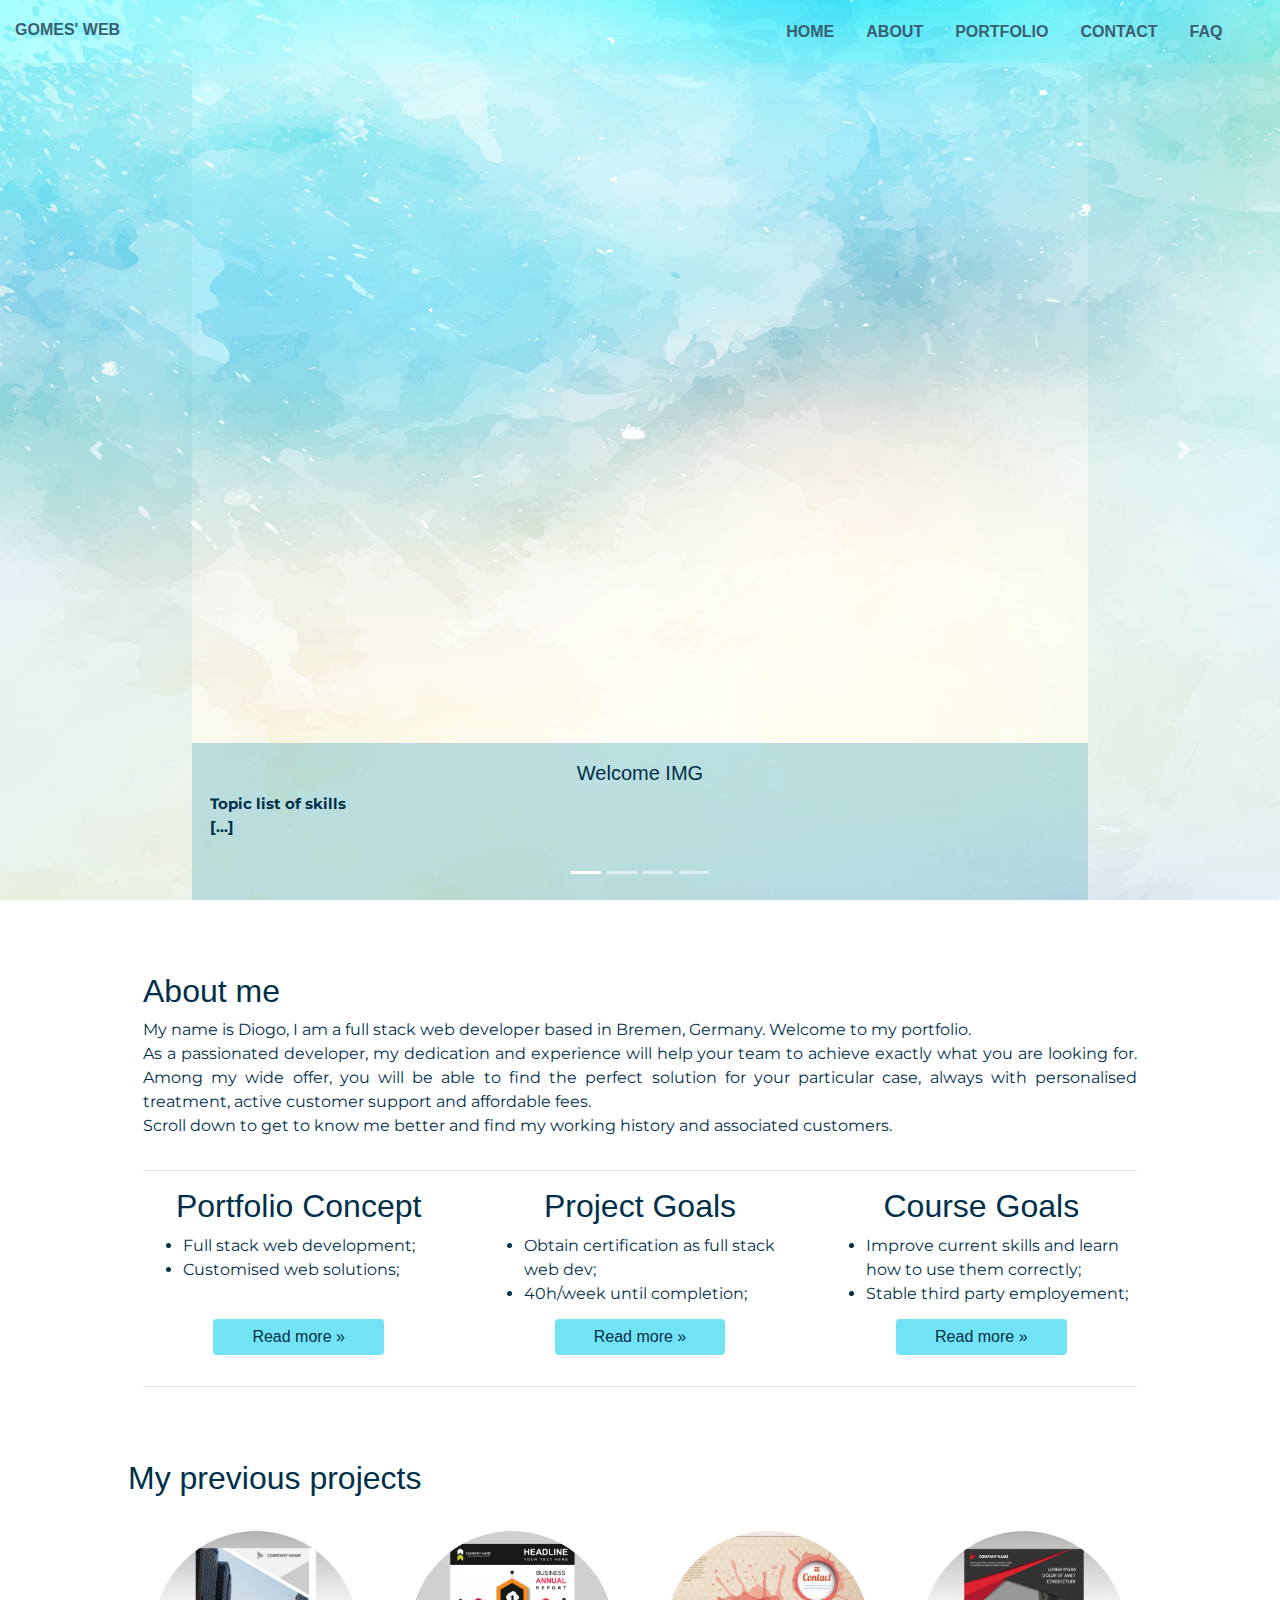
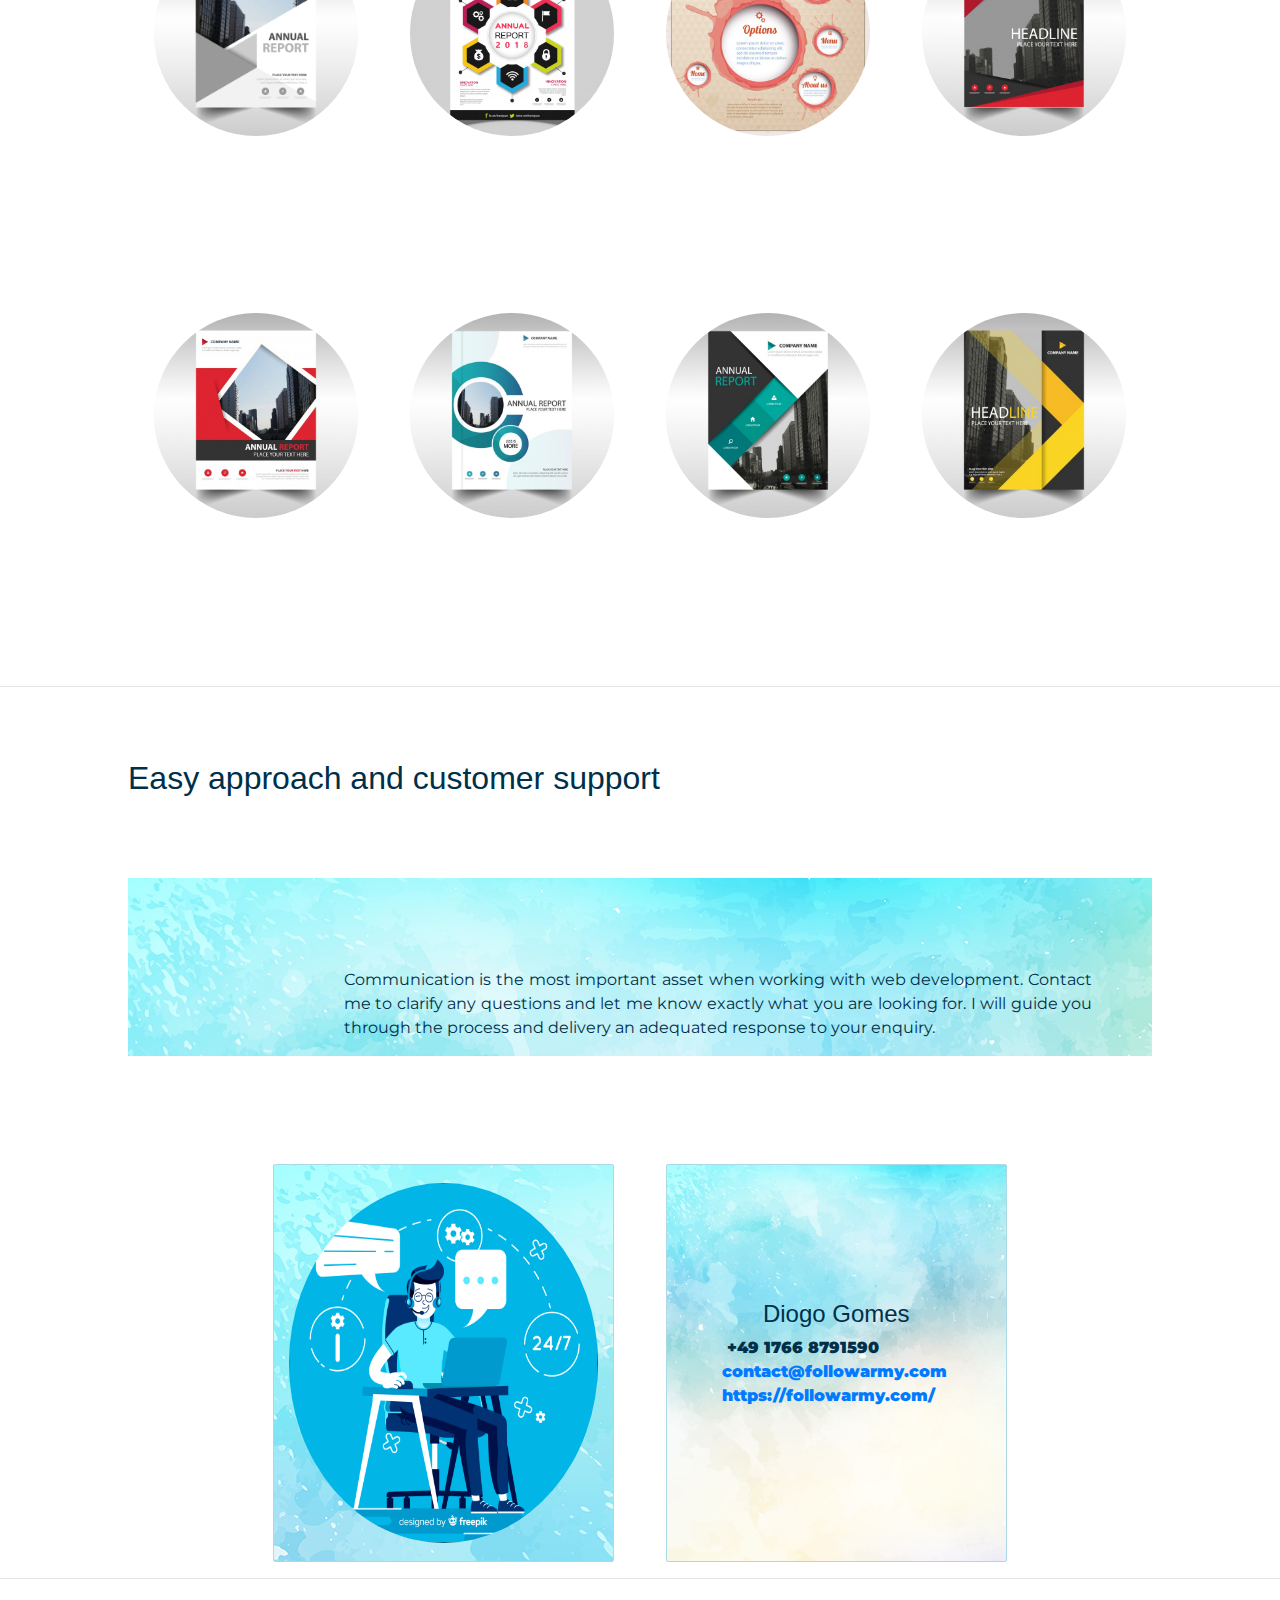
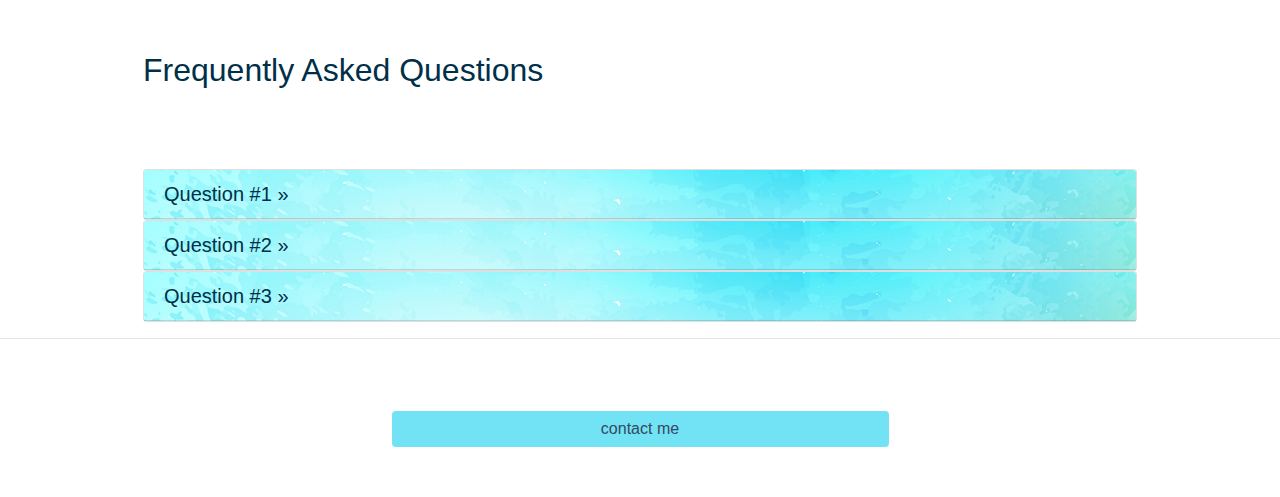
==== commit bee9701f: "commit 1.10" ====
--- a/index.html
+++ b/index.html
@@ -19,24 +19,24 @@
   </head>
   <!-- /header -->
   <!-- body -->
-  <body>
+  <body data-spy="scroll" data-target="#menu">
     <!-- navigation -->
-    <nav class="container-fluid">
+    <nav id="menu" class="container-fluid">
       <section class="left">
         <a href="/">Gomes' Web</a>
       </section>
-      <section class="right spaced">
-        <a href="#home">Home</a>
-        <a href="#about">About</a>
-        <a href="#portfolio">Portfolio</a>
-        <a href="#contact">Contact</a>
-        <a href="#faq">FAQ</a>
+      <section class="right spaced nav justify-content-end align-midle navbar navbar-expand-lg" role="navigation">
+        <a class="nav-link" href="#home">Home</a>
+        <a class="nav-link" href="#about">About</a>
+        <a class="nav-link" href="#portfolio">Portfolio</a>
+        <a class="nav-link" href="#contact">Contact</a>
+        <a class="nav-link" href="#faq">FAQ</a>
       </section>
     </nav>
     <!-- /navigation -->
     <!-- home page area -->
     <!-- carousell start -->
-    <section class="container-inner">
+    <section id="home" class="container-inner">
       <div id="carouselExampleIndicators" class="carousel slide" data-ride="carousel">
         <ol class="carousel-indicators">
           <li data-target="#carouselExampleIndicators" data-slide-to="0" class="active"></li>
@@ -94,7 +94,7 @@
       </div>
     </div> -->
     <!-- /jumbotron -->
-    <!-- intro & goals -->
+    <!-- intro & goals > about -->
     <section id="about" class="container textHeader-color content">
       <!-- row #1 -->
       <section class="row justify-content-start">
@@ -169,46 +169,46 @@
         <h2><i class="fab fa-algolia"></i> My previous projects</h2>
       </section>
       <!-- /row #0 -->
-      <!-- row #1 grid system 3/12 > 4/12 > 6/12 > 12/12 -->
+      <!-- row #1 grid system 3/12 > 6/12 > 12/12 -->
       <section id="work" class="row">
         <!-- col #1 -->
-        <section class="portsquare col-lg-3 col-md-4 col-sm-6 col-xs-12">
-          <img src="img/port_01.jpg" class="img-fluid rounded-circle" alt="Portfolio Example #1" height="100vh"/>
+        <section class="portsquare col-lg-3 col-sm-6 col-xs-12">
+          <img src="img/port_01.jpg" class="img-fluid rounded-circle" alt="Portfolio Example #1"/>
         </section>
         <!-- /col #1 -->
         <!-- col #2 -->
-        <section class="portsquare col-lg-3 col-md-4 col-sm-6 col-xs-12">
-          <img src="img/port_02.jpg" class="img-fluid rounded-circle" alt="Portfolio Example #2" height="100vh"/>
+        <section class="portsquare col-lg-3 col-sm-6 col-xs-12">
+          <img src="img/port_02.jpg" class="img-fluid rounded-circle" alt="Portfolio Example #2"/>
         </section>
         <!-- /col #2 -->
         <!-- col #3 -->
-        <section class="portsquare col-lg-3 col-md-4 col-sm-6 col-xs-12">
-          <img src="img/port_03.jpg" class="img-fluid rounded-circle" alt="Portfolio Example #3" height="100vh"/>
+        <section class="portsquare col-lg-3 col-sm-6 col-xs-12">
+          <img src="img/port_03.jpg" class="img-fluid rounded-circle" alt="Portfolio Example #3"/>
         </section>
         <!-- /col #3 -->
         <!-- col #4 -->
-        <section class="portsquare col-lg-3 col-md-4 col-sm-6 col-xs-12">
-          <img src="img/port_04.jpg" class="img-fluid rounded-circle" alt="Portfolio Example #4" height="100vh"/>
+        <section class="portsquare col-lg-3 col-sm-6 col-xs-12">
+          <img src="img/port_04.jpg" class="img-fluid rounded-circle" alt="Portfolio Example #4"/>
         </section>
         <!-- /col #4 -->
         <!-- col #5 -->
-        <section class="portsquare col-lg-3 col-md-4 col-sm-6 col-xs-12">
-          <img src="img/port_05.jpg" class="img-fluid rounded-circle" alt="Portfolio Example #5" height="100vh"/>
+        <section class="portsquare col-lg-3 col-sm-6 col-xs-12">
+          <img src="img/port_05.jpg" class="img-fluid rounded-circle" alt="Portfolio Example #5"/>
         </section>
         <!-- /col #5 -->
         <!-- col #6 -->
-        <section class="portsquare col-lg-3 col-md-4 col-sm-6 col-xs-12">
-          <img src="img/port_06.jpg" class="img-fluid rounded-circle" alt="Portfolio Example #6" height="100vh"/>
+        <section class="portsquare col-lg-3 col-sm-6 col-xs-12">
+          <img src="img/port_06.jpg" class="img-fluid rounded-circle" alt="Portfolio Example #6"/>
         </section>
         <!-- /col #6 -->
         <!-- col #7 -->
-        <section class="portsquare col-lg-3 col-md-4 col-sm-6 col-xs-12">
-          <img src="img/port_07.jpg" class="img-fluid rounded-circle" alt="Portfolio Example #7" height="100vh"/>
+        <section class="portsquare col-lg-3 col-sm-6 col-xs-12">
+          <img src="img/port_07.jpg" class="img-fluid rounded-circle" alt="Portfolio Example #7"/>
         </section>
         <!-- /col #7 -->
         <!-- col #8 -->
-        <section class="portsquare col-lg-3 col-md-4 col-sm-6 col-xs-12">
-          <img src="img/port_08.jpg" class="img-fluid rounded-circle" alt="Portfolio Example #8" height="100vh"/>
+        <section class="portsquare col-lg-3 col-sm-6 col-xs-12">
+          <img src="img/port_08.jpg" class="img-fluid rounded-circle" alt="Portfolio Example #8"/>
         </section>
         <!-- /col #8 -->
       </section>
@@ -224,7 +224,7 @@
       </section>
       <!-- /row #0 -->
       <!-- row #1 -->
-      <section class="row contactContent">
+      <section class="row contactContent content">
         <section class="icon col-2">
           <i class="far fa-question-circle fatIcon"></i>
         </section><!-- /icon >> font awesome -->
@@ -234,16 +234,119 @@
           </p>
         </section><!-- header description -->
       </section>
-      <!-- /row #1 >> content has css percentual values and will scale according to device screen size. -->
-
+      <!-- /row #1  -->
+      <!-- row #2 -->
+      <section class="row content justify-content-center">
+        <!-- col #1 >> 6/12 on desktop && 12/12 on mobiles && Centers content -->
+        <section id="contact-leftSquare" class="col-md-4 col-sm-10 marginal border01">
+          <img id="contactIMG" src="img/contact.jpg" alt="Contact background" class="rounded-circle img-fluid"/>
+        </section>
+        <!-- /col #1 -->
+        <!-- col #2 >> 6/12 on desktop && 12/12 on mobiles && Justtifies content left -->
+        <section id="contact-rightSquare" class="col-md-4 col-sm-10 justify-content-start marginal border01">
+          <h4>Diogo Gomes</h4>
+          <ul>
+            <li>
+              <i class="fas fa-mobile-alt"></i>
+              &nbsp;+49 1766 8791590
+            </li>
+            <li>
+              <i class="fas fa-at"></i>
+              <a href="mailto:contact@followarmy.com">contact@followarmy.com</a>
+            </li>
+            <li>
+              <i class="fas fa-globe"></i>
+              <a href="https://followarmy.com/" target="_blank">https://followarmy.com/</a>
+            </li>
+          </ul>
+        </section>
+        <!-- /col #2 -->
+      </section>
+      <!-- /row #2 -->
     </section>
     <!-- /contact area -->
+    <hr>
+    <!-- faq area -->
+    <section id="faq" class="container textHeader-color content">
+      <!-- row #1 -->
+      <section class="row">
+        <section class="header col-sm">
+          <h2><i class="fas fa-question-circle"></i> Frequently Asked Questions</h2>
+        </section>
+      </section>
+      <!-- /row #1 -->
+      <!-- row #2 -->
+      <section class="row">
+        <!-- accordion col container -->
+        <section class="col-sm content">
+          <!-- start of accordion -->
+          <section id="accordion">
+            <section class="card">
+              <section class="card-header" id="headingOne">
+                <h5 class="mb-0">
+                  <a class="collapsed click" data-toggle="collapse" data-target="#collapseOne" aria-expanded="true" aria-controls="collapseOne">
+                    <i class="fas fa-question-circle"></i> Question #1 &raquo;
+                  </a>
+                </h5>
+              </section>
+              <section id="collapseOne" class="collapse" aria-labelledby="headingOne" data-parent="#accordion">
+                <section class="card-body">
+                  Answer #1
+                </section>
+              </section>
+            </section>
+            <section class="card">
+              <section class="card-header" id="headingTwo">
+                <h5 class="mb-0">
+                  <a class="collapsed click" data-toggle="collapse" data-target="#collapseTwo" aria-expanded="false" aria-controls="collapseTwo">
+                    <i class="fas fa-question-circle"></i> Question #2 &raquo;
+                  </a>
+                </h5>
+              </section>
+              <section id="collapseTwo" class="collapse" aria-labelledby="headingTwo" data-parent="#accordion">
+                <section class="card-body">
+                  Answer #2
+                </section>
+              </section>
+            </section>
+            <section class="card">
+              <section class="card-header" id="headingThree">
+                <h5 class="mb-0">
+                  <a class="collapsed click" data-toggle="collapse" data-target="#collapseThree" aria-expanded="false" aria-controls="collapseThree">
+                    <i class="fas fa-question-circle"></i> Question #3 &raquo;
+                  </a>
+                </h5>
+              </section>
+              <section id="collapseThree" class="collapse" aria-labelledby="headingThree" data-parent="#accordion">
+                <section class="card-body">
+                  Answer #3
+                </section>
+              </section>
+            </section>
+          </section>
+          <!-- end of accordion -->
+        </section>
+        <!-- /accordion col container -->
+      </section>
+      <!-- /row #2 -->
+    </section>
+    <!-- /faq area -->
+    <hr>
     <!-- /home page area -->
+    <!-- send me email button -->
+    <section class="container content">
+      <section class="row">
+        <section id="contact" class="col-sm">
+          <a class="btn btn-primary" href="mailto:dlgreis88@gmail.com" role="button">contact me</a>
+        </section>
+      </section>
+    </section>
+    <!-- /send me email button -->
     <!-- call scripts -->
-    <!-- jquery call -->
-    <script src="https://code.jquery.com/jquery-3.3.1.slim.min.js" integrity="sha384-q8i/X+965DzO0rT7abK41JStQIAqVgRVzpbzo5smXKp4YfRvH+8abtTE1Pi6jizo" crossorigin="anonymous"></script>
-    <!-- boostrap call -->
-    <script src="https://code.jquery.com/jquery-3.3.1.min.js" integrity="sha256-FgpCb/KJQlLNfOu91ta32o/NMZxltwRo8QtmkMRdAu8=" crossorigin="anonymous"></script>
+    <!-- boostrap & jquery call -->
+    <script src="https://code.jquery.com/jquery-3.3.1.min.js"
+integrity="sha256-FgpCb/KJQlLNfOu91ta32o/NMZxltwRo8QtmkMRdAu8="
+crossorigin="anonymous"></script>
     <script src="https://cdnjs.cloudflare.com/ajax/libs/popper.js/1.14.0/umd/popper.min.js" integrity="sha384-cs/chFZiN24E4KMATLdqdvsezGxaGsi4hLGOzlXwp5UZB1LY//20VyM2taTB4QvJ" crossorigin="anonymous"></script>
     <script src="https://stackpath.bootstrapcdn.com/bootstrap/4.1.0/js/bootstrap.min.js" integrity="sha384-uefMccjFJAIv6A+rW+L4AHf99KvxDjWSu1z9VI8SKNVmz4sk7buKt/6v9KI65qnm" crossorigin="anonymous"></script>
     <!-- /call scripts -->
--- a/css/styles.css
+++ b/css/styles.css
@@ -19,14 +19,18 @@
 }
 * { box-sizing: border-box;}
 body{
+  position: relative!important;
   background-color: #fff;
   color: #34495e;
   padding-bottom: 50px;
+  height: 100%;
+  overflow-y: scroll;
 }
 /* ##################### NAVIGATION MENU ##################### */
 nav {
   position: fixed;
-  width: 100% !important;
+  align-items: center;
+  width: 100%;
   height: 7vh;
   top: 0;
   left: 0;
@@ -36,7 +40,6 @@
   font-size: 16px;
   text-transform: uppercase;
   padding: 2vh 3vw 1vh 3vw;
-  clear: both;
   background-image: var(--img-background-01);
   background-size: cover;
   background-repeat: no-repeat;
@@ -58,6 +61,21 @@
   /* regular */
   transition: font-size 1200ms, color 300ms;
 }
+nav .active{
+  font-size: 1.06em;
+  color: var(--nav-color-2);
+  text-decoration: none;
+  /* safari */
+  -webkit-transition: font-size 1200ms, color 300ms;
+  /* regular */
+  transition: font-size 1200ms, color 300ms;
+}
+nav .nav{
+  position: absolute;
+  top: 50%;
+  right: 2vw;
+  transform: translateY(-50%);
+}
 /* ##################### PORTFOLIO AREA / PAGE ##################### */
 .portsquare{
   transition: all 1.5s ease-in-out;
@@ -71,8 +89,12 @@
   margin-top: 10vh;
   margin-bottom: 5vh;
 }
+#work img{
+  max-width: 100%;
+  height: auto;
+}
 #work{
-  height: 100vh;
+  min-height: 85vh;
   text-align: center;
 }
 #work .img-fluid{
@@ -82,6 +104,9 @@
 #work .img-fluid:hover{
   border-radius: 6%!important;
   box-shadow: 1vh 1vh var(--non-opaque-blue-2);
+}
+#portfolio{
+  display: block;
 }
 /* ##################### HOMEPAGE AREA / PAGE ##################### */
 #header{
@@ -169,7 +194,6 @@
   clear: both;
 }
 .image img{
-  position: relative;
   top: 20%;
 }
 .aboutSquare{
@@ -177,7 +201,6 @@
 }
 /* ##################### CONTACT AREA / PAGE ##################### */
 .titleDesc{
-  
   top: 5vh;
 }
 .contactContent{
@@ -188,6 +211,12 @@
 }
 #contactIMG{
   height: 40vh;
+}
+#contactIMG:hover{
+  border-radius: 2px!important;
+  box-shadow: 1vh 1vh var(--non-opaque-blue-2);
+  /* effects  */
+  transition: all 1.5s ease-in-out;
 }
 #contact-leftSquare{
   background-image: var(--img-background-01);
@@ -199,10 +228,11 @@
   background-image: var(--img-background-01);
   background-size: cover;
   font-weight: 900;
-  font-size: 1.3em;
-  padding-top: 12vh;
+  font-size: 1.0em;
+  padding-top: 15vh;
 }
 #contact-rightSquare ul{
+  text-align: left;
   list-style-type: none;
 }
 #contact .marginal{
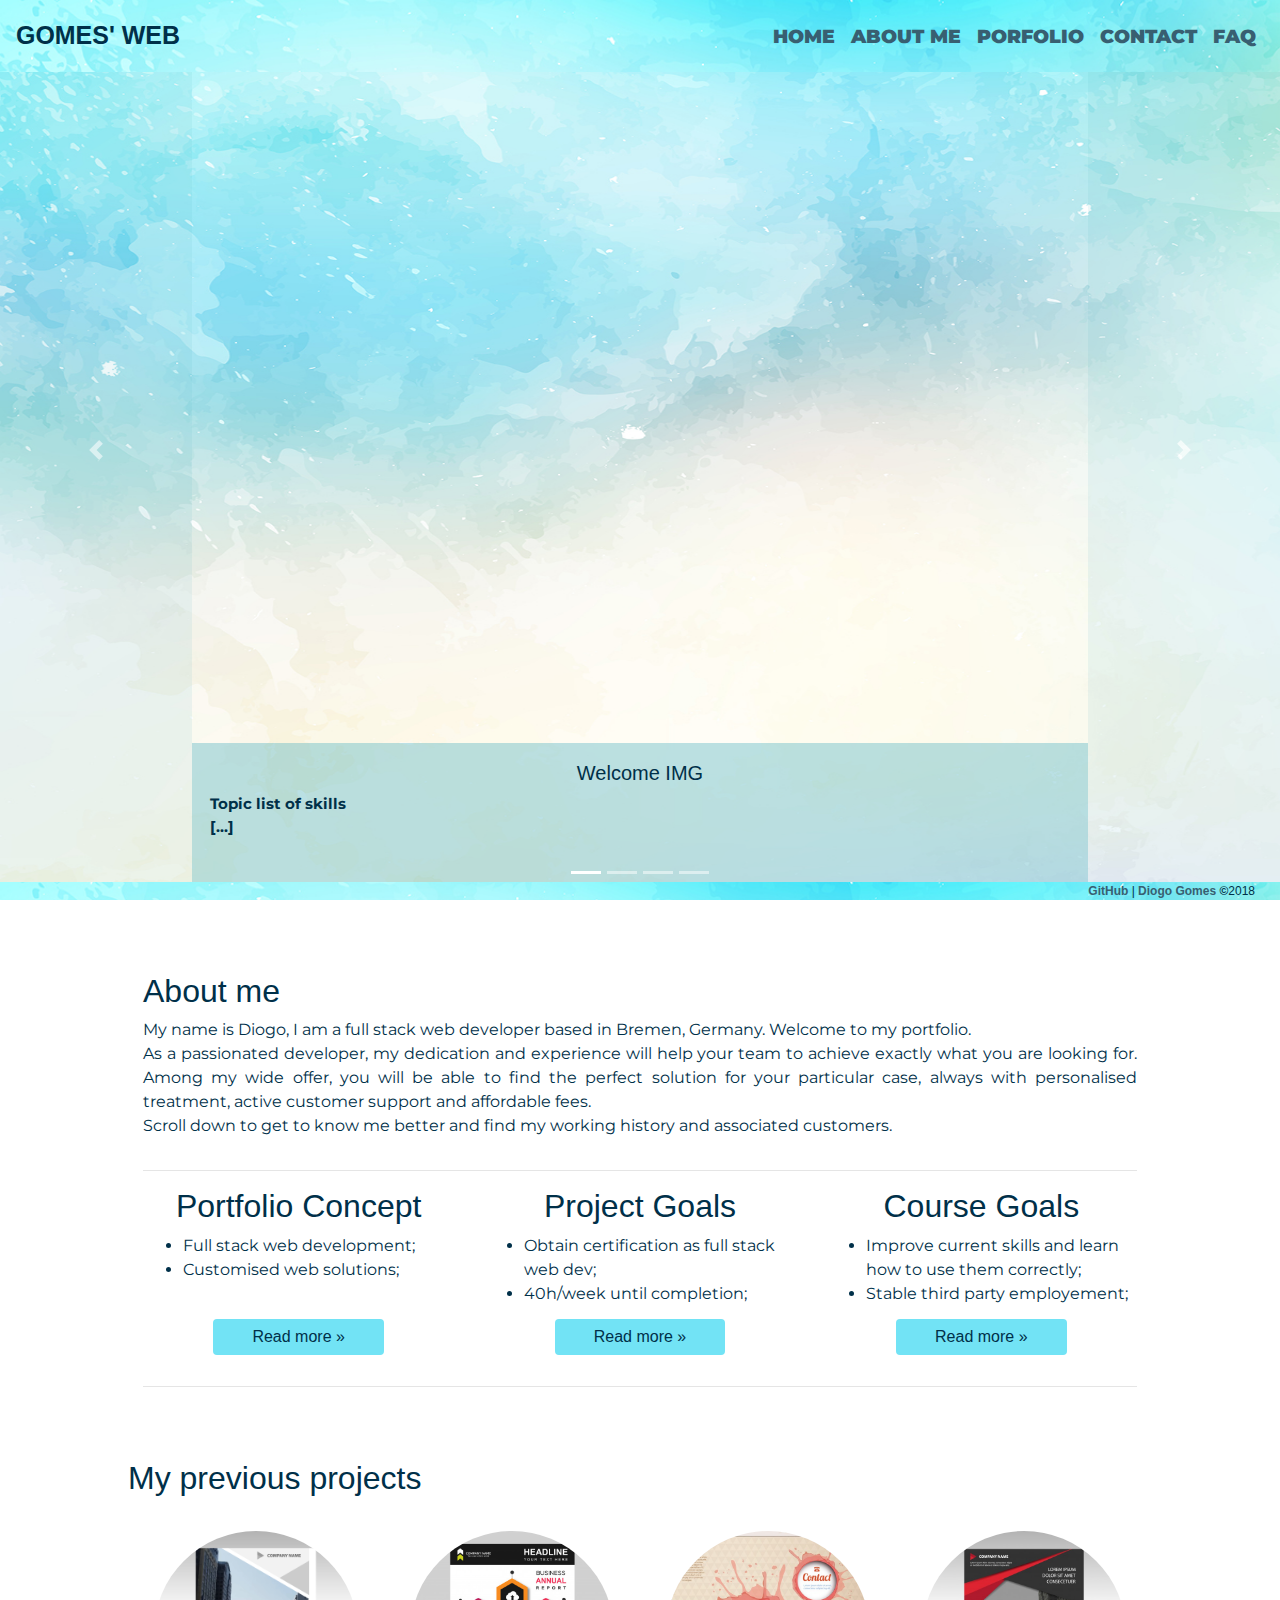
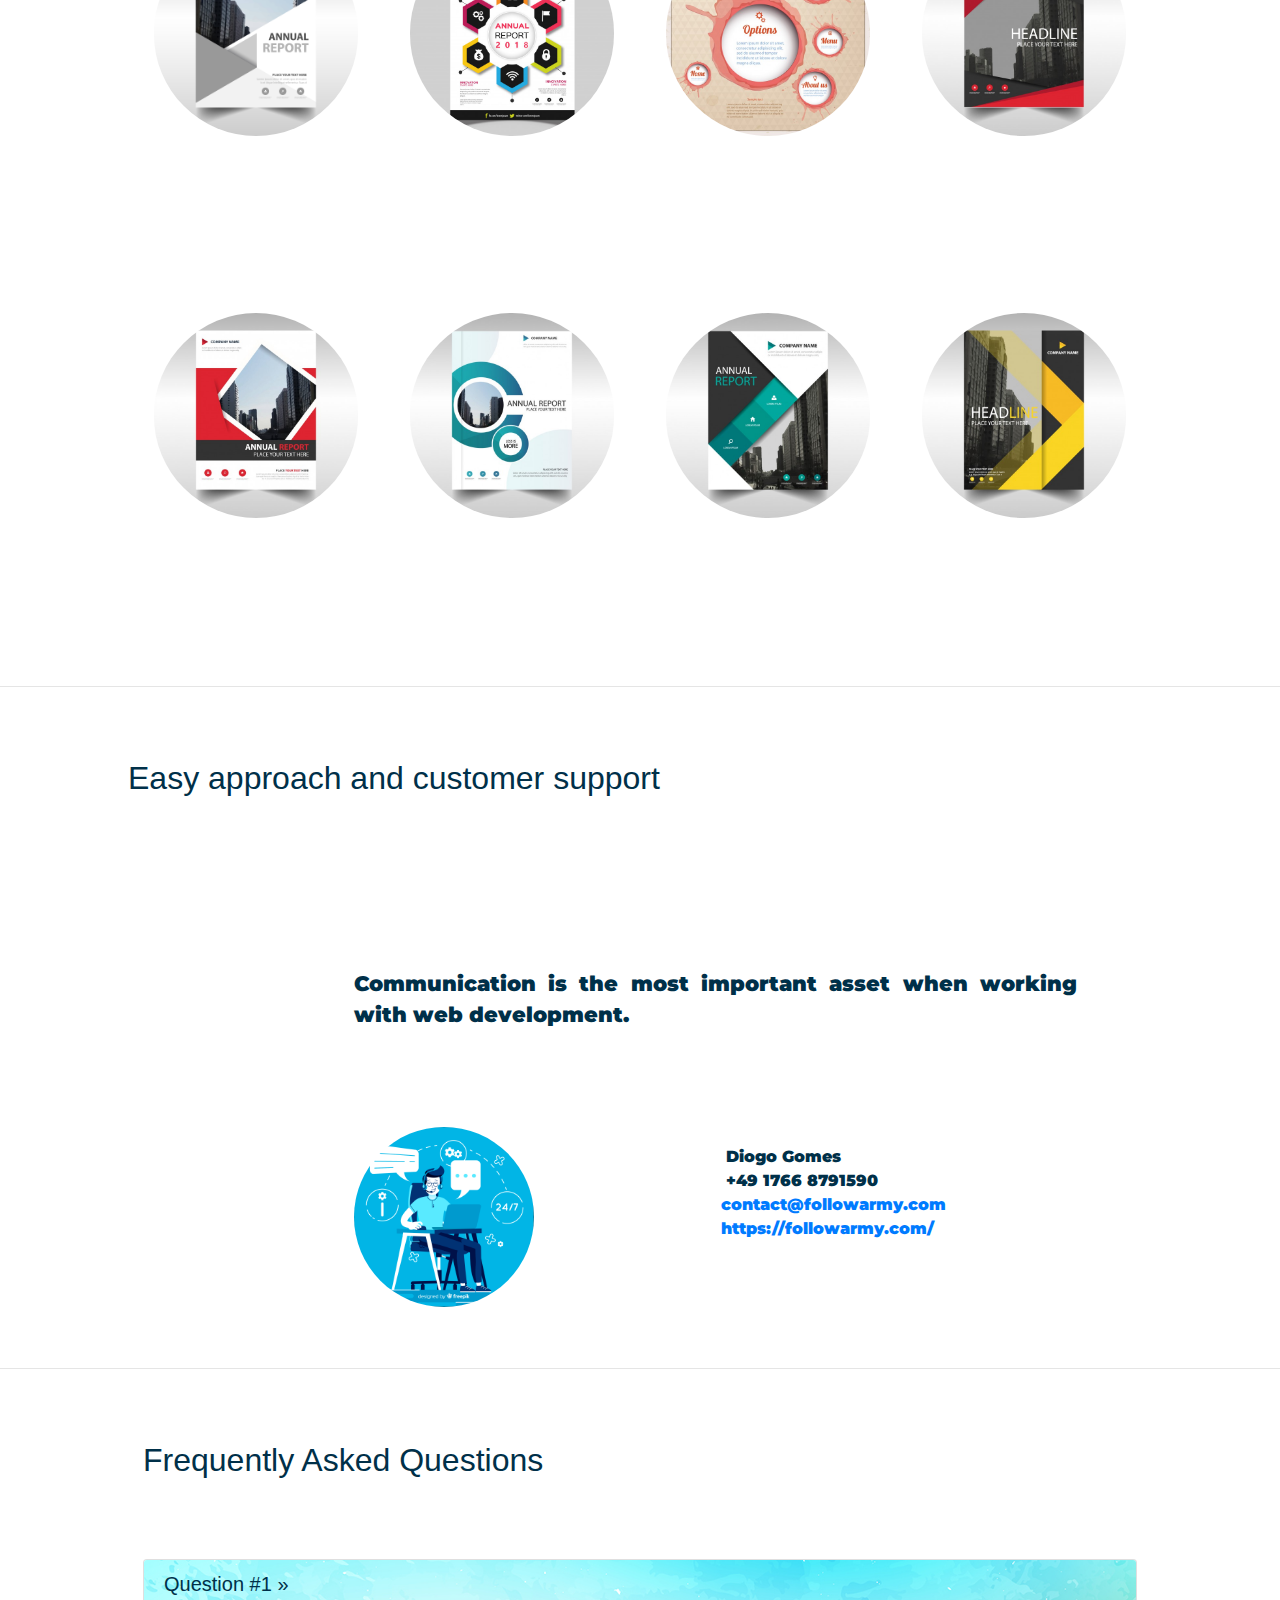
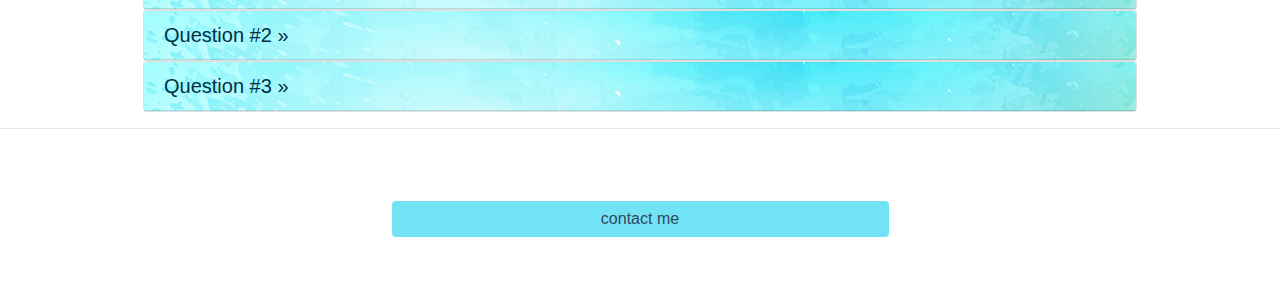
==== commit ec6edc8e: "commit 1.10" ====
--- a/index.html
+++ b/index.html
@@ -20,8 +20,8 @@
   <!-- /header -->
   <!-- body -->
   <body data-spy="scroll" data-target="#menu">
-    <!-- navigation -->
-    <nav id="menu" class="container-fluid">
+    <!-- old navigation -->
+    <!-- <nav id="menu" class="container-fluid">
       <section class="left">
         <a href="/">Gomes' Web</a>
       </section>
@@ -31,6 +31,34 @@
         <a class="nav-link" href="#portfolio">Portfolio</a>
         <a class="nav-link" href="#contact">Contact</a>
         <a class="nav-link" href="#faq">FAQ</a>
+      </section>
+    </nav> -->
+    <!-- /old navigation -->
+    <!-- navigation -->
+    <nav id ="menu" class="navbar navbar-expand-lg fixed-top align-midle" role="navigation">
+      <a class="navbar-brand" href="#">Gomes' Web</a>
+      <button class="navbar-toggler" type="button" data-toggle="collapse" data-target="#navbarSupportedContent" aria-controls="navbarSupportedContent" aria-expanded="false" aria-label="Toggle navigation">
+        <span class="navbar-toggler-icon"></span>
+      </button>
+
+      <section class="collapse navbar-collapse" id="navbarSupportedContent">
+        <ul class="navbar-nav ml-auto">
+          <li class="nav-item">
+            <a class="nav-link" href="#home">Home</a>
+          </li>
+          <li class="nav-item">
+            <a class="nav-link" href="#about">About me</a>
+          </li>
+          <li class="nav-item">
+            <a class="nav-link" href="#portfolio">Porfolio</a>
+          </li>
+          <li class="nav-item">
+            <a class="nav-link" href="#contact">Contact</a>
+          </li>
+          <li class="nav-item">
+            <a class="nav-link" href="#faq">FAQ</a>
+          </li>
+        </ul>
       </section>
     </nav>
     <!-- /navigation -->
@@ -228,9 +256,9 @@
         <section class="icon col-2">
           <i class="far fa-question-circle fatIcon"></i>
         </section><!-- /icon >> font awesome -->
-        <section class="col-10 justify-content-start titleDesc">
+        <section class="col-10 titleDesc">
           <p>
-            Communication is the most important asset when working with web development. Contact me to clarify any questions and let me know exactly what you are looking for. I will guide you through the process and delivery an adequated response to your enquiry.
+            Communication is the most important asset when working with web development.
           </p>
         </section><!-- header description -->
       </section>
@@ -238,14 +266,17 @@
       <!-- row #2 -->
       <section class="row content justify-content-center">
         <!-- col #1 >> 6/12 on desktop && 12/12 on mobiles && Centers content -->
-        <section id="contact-leftSquare" class="col-md-4 col-sm-10 marginal border01">
+        <section id="contact-leftSquare" class="col-md-4 col-sm-10 marginal">
           <img id="contactIMG" src="img/contact.jpg" alt="Contact background" class="rounded-circle img-fluid"/>
         </section>
         <!-- /col #1 -->
         <!-- col #2 >> 6/12 on desktop && 12/12 on mobiles && Justtifies content left -->
-        <section id="contact-rightSquare" class="col-md-4 col-sm-10 justify-content-start marginal border01">
-          <h4>Diogo Gomes</h4>
+        <section id="contact-rightSquare" class="col-md-4 col-sm-10 justify-content-start marginal">
           <ul>
+            <li>
+              <i class="fas fa-male"></i>
+              &nbsp;<b>Diogo Gomes</b>
+            </li>
             <li>
               <i class="fas fa-mobile-alt"></i>
               &nbsp;+49 1766 8791590
@@ -336,7 +367,7 @@
     <!-- send me email button -->
     <section class="container content">
       <section class="row">
-        <section id="contact" class="col-sm">
+        <section id="contactBtn" class="col-sm">
           <a class="btn btn-primary" href="mailto:dlgreis88@gmail.com" role="button">contact me</a>
         </section>
       </section>
@@ -344,14 +375,16 @@
     <!-- /send me email button -->
     <!-- call scripts -->
     <!-- boostrap & jquery call -->
-    <script src="https://code.jquery.com/jquery-3.3.1.min.js"
-integrity="sha256-FgpCb/KJQlLNfOu91ta32o/NMZxltwRo8QtmkMRdAu8="
-crossorigin="anonymous"></script>
+    <script src="https://code.jquery.com/jquery-3.3.1.min.js" integrity="sha256-FgpCb/KJQlLNfOu91ta32o/NMZxltwRo8QtmkMRdAu8=" crossorigin="anonymous"></script>
     <script src="https://cdnjs.cloudflare.com/ajax/libs/popper.js/1.14.0/umd/popper.min.js" integrity="sha384-cs/chFZiN24E4KMATLdqdvsezGxaGsi4hLGOzlXwp5UZB1LY//20VyM2taTB4QvJ" crossorigin="anonymous"></script>
     <script src="https://stackpath.bootstrapcdn.com/bootstrap/4.1.0/js/bootstrap.min.js" integrity="sha384-uefMccjFJAIv6A+rW+L4AHf99KvxDjWSu1z9VI8SKNVmz4sk7buKt/6v9KI65qnm" crossorigin="anonymous"></script>
+    <script src="js/smoothScroll.js" type="text/javascript"></script>
     <!-- /call scripts -->
   </body>
   <!-- /body -->
   <!-- footer -->
+  <footer>
+    <a href="https://github.com/Alphabetus" target="_blank">GitHub</a> | <a href="mailto:dlgreis88@gmail.com">Diogo Gomes</a> <b>&copy;</b>2018
+  </footer>
   <!-- /footer-->
 </html>
--- a/css/styles.css
+++ b/css/styles.css
@@ -16,6 +16,8 @@
   /* image vars  */
   --img-pattern-01: url("[data-uri]");
   --img-background-01: url("../img/background_01.jpg");
+  --img-background-02: url("../img/background_02.jpg");
+  --img-background-03: url("../img/background_03.jpg");
 }
 * { box-sizing: border-box;}
 body{
@@ -26,23 +28,49 @@
   height: 100%;
   overflow-y: scroll;
 }
+/* ##################### DEFAULT TYPOGRAPHY HANDLERS ##################### */
+p{
+  color: var(--text-header);
+  text-align: justify;
+}
+h1,h2,h3{
+  font-family: Futura, Helvetica, Arial, sans-serif;
+}
+p,li{
+  font-family: 'Montserrat', sans-serif;
+}
+.intro p{
+  font-family: 'Montserrat', sans-serif;
+  font-size: 1em;
+  font-weight: 100;
+  -webkit-margin-before: 0;
+}
 /* ##################### NAVIGATION MENU ##################### */
+.navbar-brand{
+  font-size: 1.3em;
+  text-transform: uppercase;
+  font-weight: 900;
+  color: var(--text-header)!important;
+}
 nav {
-  position: fixed;
-  align-items: center;
-  width: 100%;
-  height: 7vh;
-  top: 0;
-  left: 0;
+  height: 8vh;
   background-color: var(--color-blue-1);
-  /* z-index attributted on a topper level  */
-  z-index: 100;
-  font-size: 16px;
+  font-size: 1.2em;
   text-transform: uppercase;
   padding: 2vh 3vw 1vh 3vw;
   background-image: var(--img-background-01);
   background-size: cover;
   background-repeat: no-repeat;
+  color: var(--text-header)!important;
+  font-weight: 900!important;
+  font-family: 'Impact', Arial, sans-serif!important;
+}
+nav .active{
+  font-size: 1.06em;
+  color: var(--nav-color-2);
+  text-decoration: none;
+  -webkit-transition: font-size 1200ms, color 300ms;
+  transition: font-size 1200ms, color 300ms;
 }
 nav .spaced{
   word-spacing: 2vw;
@@ -56,18 +84,7 @@
   font-size: 1.06em;
   color: var(--nav-color-2);
   text-decoration: none;
-  /* safari */
   -webkit-transition: font-size 1200ms, color 300ms;
-  /* regular */
-  transition: font-size 1200ms, color 300ms;
-}
-nav .active{
-  font-size: 1.06em;
-  color: var(--nav-color-2);
-  text-decoration: none;
-  /* safari */
-  -webkit-transition: font-size 1200ms, color 300ms;
-  /* regular */
   transition: font-size 1200ms, color 300ms;
 }
 nav .nav{
@@ -112,10 +129,10 @@
 #header{
   box-shadow: 0px 5px var(--shadow-color-1);
 }
-#contact{
+#contactBtn{
   text-align: center;
 }
-#contact .btn{
+#contactBtn .btn{
   width: 50%;
 }
 .centered{
@@ -200,17 +217,23 @@
   margin-top: 5vh;
 }
 /* ##################### CONTACT AREA / PAGE ##################### */
+#contact{
+  background-image: var(--img-background-03);
+  background-size: cover;
+  background-attachment: fixed;
+}
 .titleDesc{
   top: 5vh;
 }
 .contactContent{
-  background-image: var(--img-background-01);
-  background-repeat: no-repeat;
-  background-size: cover;
+  font-size: 1.3em;
+  margin: auto;
+  background-color: rgba(255,255,255,0.35);
   padding: 5vh;
+  font-weight: 900;
 }
 #contactIMG{
-  height: 40vh;
+  height: 20vh;
 }
 #contactIMG:hover{
   border-radius: 2px!important;
@@ -219,24 +242,23 @@
   transition: all 1.5s ease-in-out;
 }
 #contact-leftSquare{
-  background-image: var(--img-background-01);
   text-align: center;
-  padding-top: 2vh;
+  padding-top: 1vh;
   padding-bottom: 2vh;
 }
 #contact-rightSquare{
-  background-image: var(--img-background-01);
-  background-size: cover;
+  background-color: rgba(255,255,255,0.35);
+  border-radius: 0.4vw;
   font-weight: 900;
   font-size: 1.0em;
-  padding-top: 15vh;
+  padding-top: 3vh;
 }
 #contact-rightSquare ul{
   text-align: left;
   list-style-type: none;
 }
 #contact .marginal{
-  margin: 4vh 2vw 0 2vw;
+  margin: 0vh 2vw 3vh 2vw;
 }
 /* ##################### FAQ AREA / PAGE ##################### */
 .card-header{
@@ -316,24 +338,6 @@
   border-color: lightblue;
   border-radius: 2px;
 }
-/* ##################### TYPOGRAPHY HANDLERS ##################### */
-p{
-  color: var(--text-header);
-  text-align: justify;
-}
-h1,h2,h3{
-  font-family: Futura, Helvetica, Arial, sans-serif;
-}
-p,li{
-  font-family: 'Montserrat', sans-serif;
-}
-
-.intro p{
-  font-family: 'Montserrat', sans-serif;
-  font-size: 1em;
-  font-weight: 100;
-  -webkit-margin-before: 0;
-}
 /* ##################### FLOAT HANDLERS ##################### */
 .left{
   float: left;
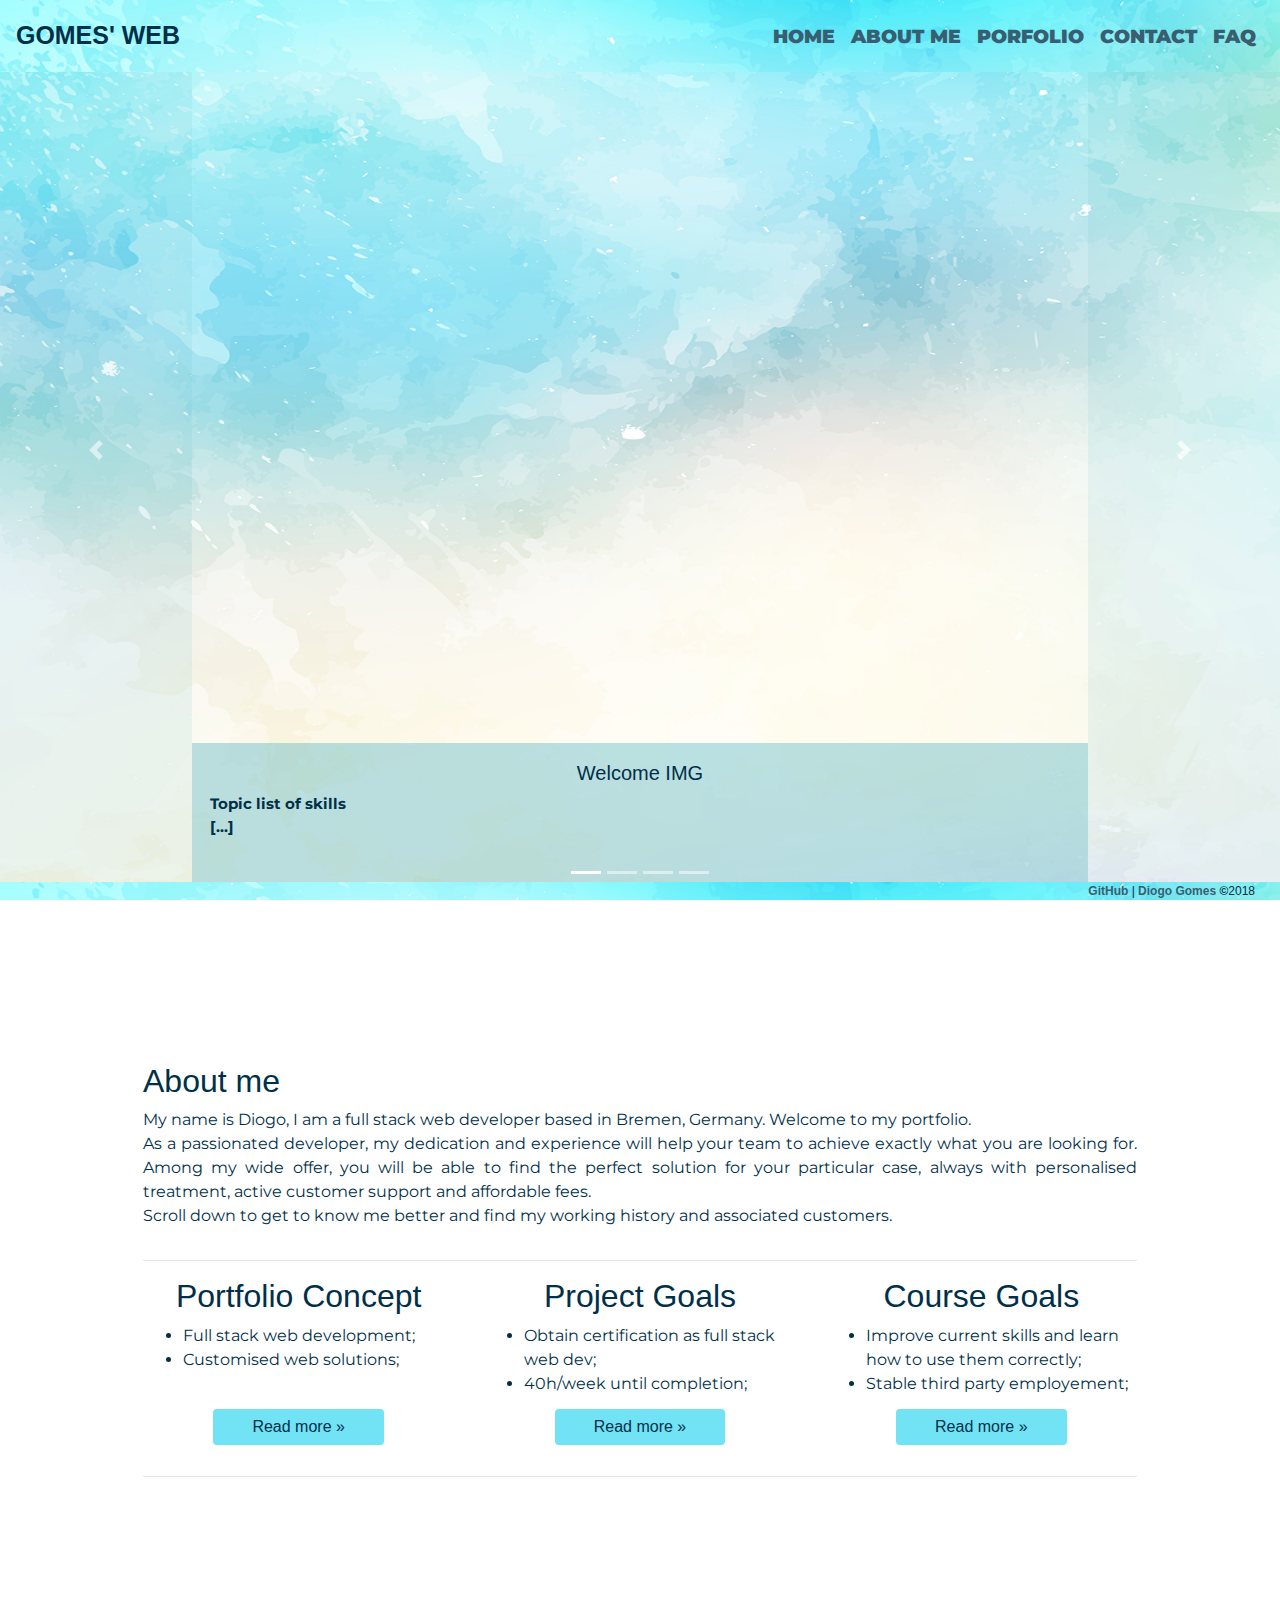
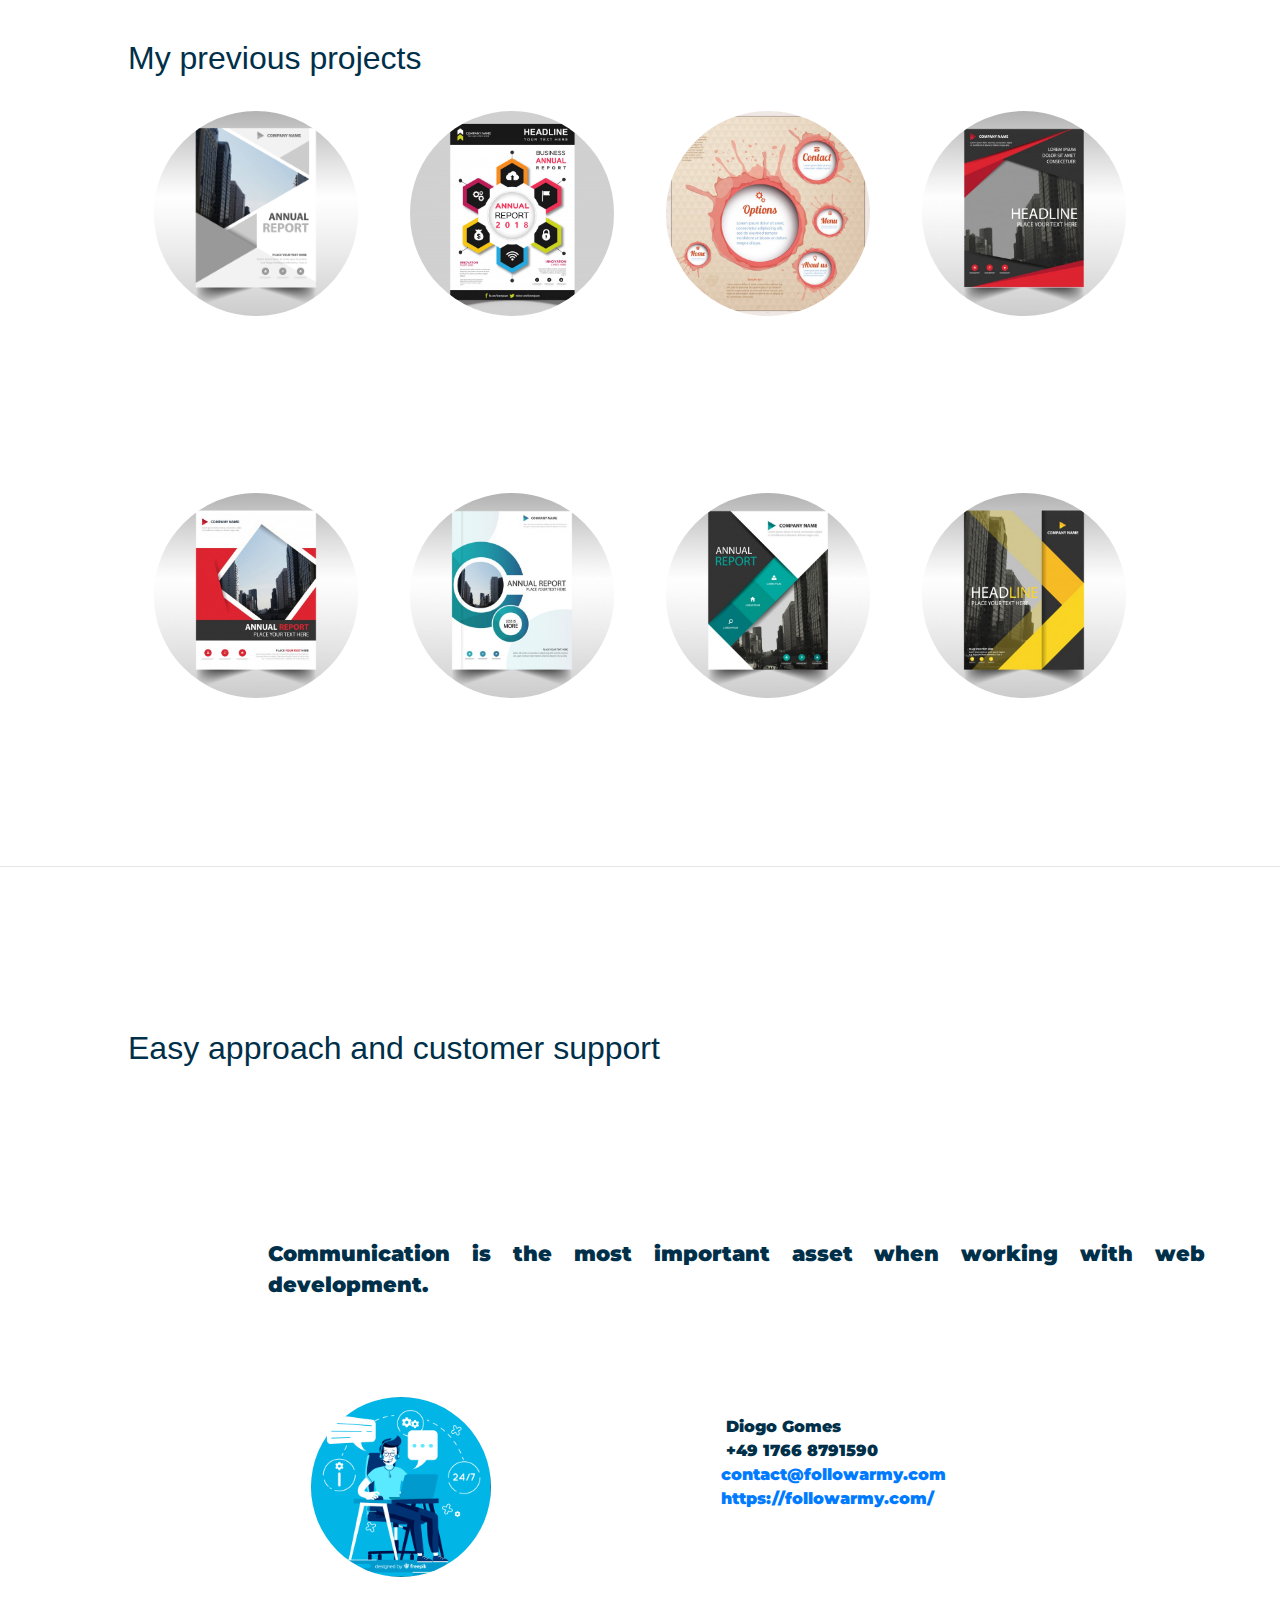
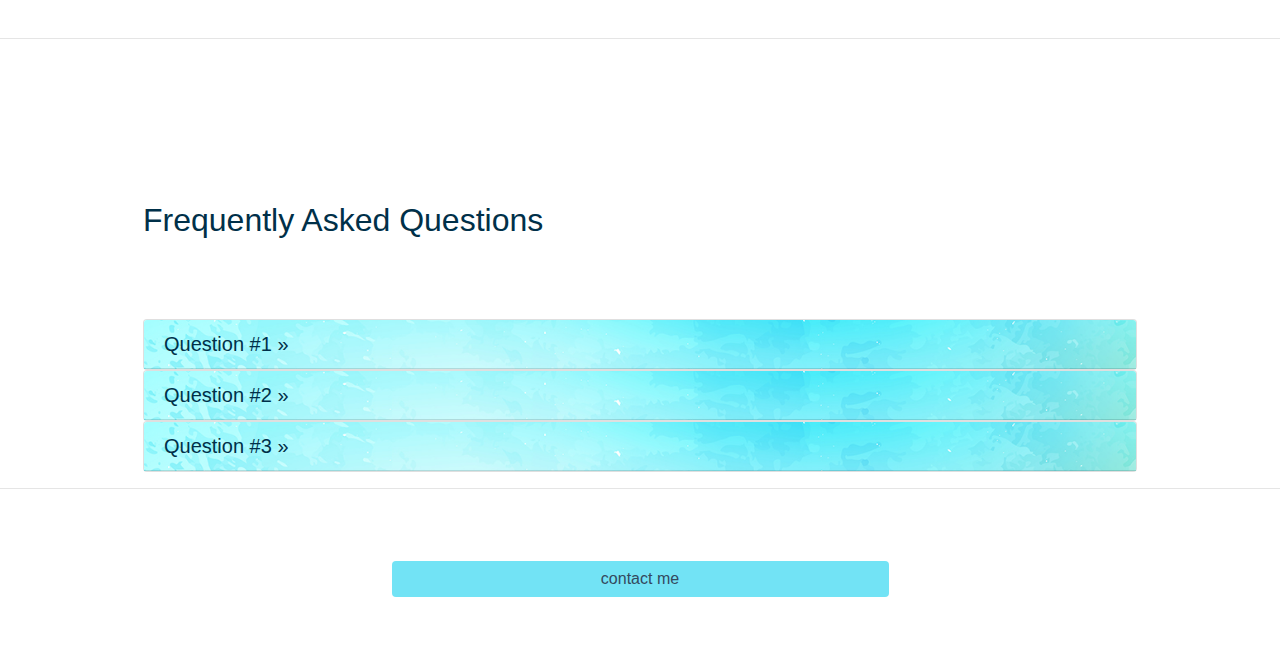
==== commit 8032c1ed: "commit 1.10" ====
--- a/index.html
+++ b/index.html
@@ -38,7 +38,7 @@
     <nav id ="menu" class="navbar navbar-expand-lg fixed-top align-midle" role="navigation">
       <a class="navbar-brand" href="#">Gomes' Web</a>
       <button class="navbar-toggler" type="button" data-toggle="collapse" data-target="#navbarSupportedContent" aria-controls="navbarSupportedContent" aria-expanded="false" aria-label="Toggle navigation">
-        <span class="navbar-toggler-icon"></span>
+        <i class="fas fa-ellipsis-h"></i>
       </button>
 
       <section class="collapse navbar-collapse" id="navbarSupportedContent">
@@ -123,7 +123,7 @@
     </div> -->
     <!-- /jumbotron -->
     <!-- intro & goals > about -->
-    <section id="about" class="container textHeader-color content">
+    <section id="about" class="mainBody container textHeader-color content">
       <!-- row #1 -->
       <section class="row justify-content-start">
         <section class="col-sm">
@@ -191,7 +191,7 @@
     </section>
     <!-- /intro & goals -->
     <!-- portfolio -->
-    <section id="portfolio" class="container textHeader-color content">
+    <section id="portfolio" class="mainBody container textHeader-color content">
       <!-- row #0 header -->
       <section class="row">
         <h2><i class="fab fa-algolia"></i> My previous projects</h2>
@@ -245,7 +245,7 @@
     <hr>
     <!-- /portfolio -->
     <!-- contact area -->
-    <section id="contact" class="container textHeader-color content">
+    <section id="contact" class="mainBody container-fluid textHeader-color content">
       <!-- row #0 header -->
       <section class="row">
         <h2><i class="fab fa-algolia"></i> Easy approach and customer support</h2>
@@ -298,7 +298,7 @@
     <!-- /contact area -->
     <hr>
     <!-- faq area -->
-    <section id="faq" class="container textHeader-color content">
+    <section id="faq" class="mainBody container textHeader-color content">
       <!-- row #1 -->
       <section class="row">
         <section class="header col-sm">
--- a/css/styles.css
+++ b/css/styles.css
@@ -13,6 +13,7 @@
   --non-opaque-blue-2-light: rgba(84, 180, 196, 0.09);
   --non-opaque-blue-2: rgba(84, 180, 196, 0.2);
   --non-opaque-blue-2-dark: rgba(84, 180, 196, 0.4);
+  --non-opaque-blue-2-darker: rgba(84, 180, 196, 0.95);
   /* image vars  */
   --img-pattern-01: url("[data-uri]");
   --img-background-01: url("../img/background_01.jpg");
@@ -64,6 +65,8 @@
   color: var(--text-header)!important;
   font-weight: 900!important;
   font-family: 'Impact', Arial, sans-serif!important;
+  margin-left: auto;
+  margin-right: 0;
 }
 nav .active{
   font-size: 1.06em;
@@ -87,11 +90,47 @@
   -webkit-transition: font-size 1200ms, color 300ms;
   transition: font-size 1200ms, color 300ms;
 }
-nav .nav{
-  position: absolute;
-  top: 50%;
-  right: 2vw;
-  transform: translateY(-50%);
+
+nav .collapsing {
+  border-style: solid;
+  margin-left: auto;
+  border-width: 0;
+  margin-right: 0;
+  height: 0;
+  min-width: 35vw;
+  max-width: 60vw;
+  background-color: var(--non-opaque-blue-2);
+  background-image: var(--img-background-01);
+  background-size: cover;
+  /* shadow */
+  box-shadow: 2vh 2vw rgba(0,0,0,0.15);
+  /* effects  */
+  transition: all 0.4s ease-in-out;
+  border-radius: 10% 0 10% 10%;
+  padding-left: 2vw;
+}
+nav .collapse{
+  border-width: 0;
+  border-style: solid;
+  border-color: var(--color-blue-1);
+
+}
+nav .show{
+  border-style: solid;
+  border-width: 0.0vw;
+  background-color: var(--non-opaque-blue-2-darker);
+  background-image: var(--img-background-01);
+  background-size: cover;
+  padding-left: 5vw;
+  margin-left: auto;
+  margin-right: 0;
+  min-width: 35vw;
+  max-width: 60vw;
+  border-radius: 8% 0 8% 8%;
+  /* shadow */
+  box-shadow: 2vh 2vw rgba(0,0,0,0.15);
+  /* effects */
+  transition: all 0.4s ease-in-out;
 }
 /* ##################### PORTFOLIO AREA / PAGE ##################### */
 .portsquare{
@@ -317,6 +356,10 @@
   background-color: var(--color-blue-1);
 }
 /* ##################### GENERAL ATTRIBUTES SPECIFICATIONS ##################### */
+/* HANDLER FOR CONTACT HEADER FLUID > NORMAL  */
+#contact h2{
+  margin-left: 10%;
+}
 /* SPECIFIC ICON HANDLING */
 .fatIcon{
   font-size: 10vw;
@@ -338,6 +381,9 @@
   border-color: lightblue;
   border-radius: 2px;
 }
+.mainBody{
+  padding-top: 10vh;
+}
 /* ##################### FLOAT HANDLERS ##################### */
 .left{
   float: left;
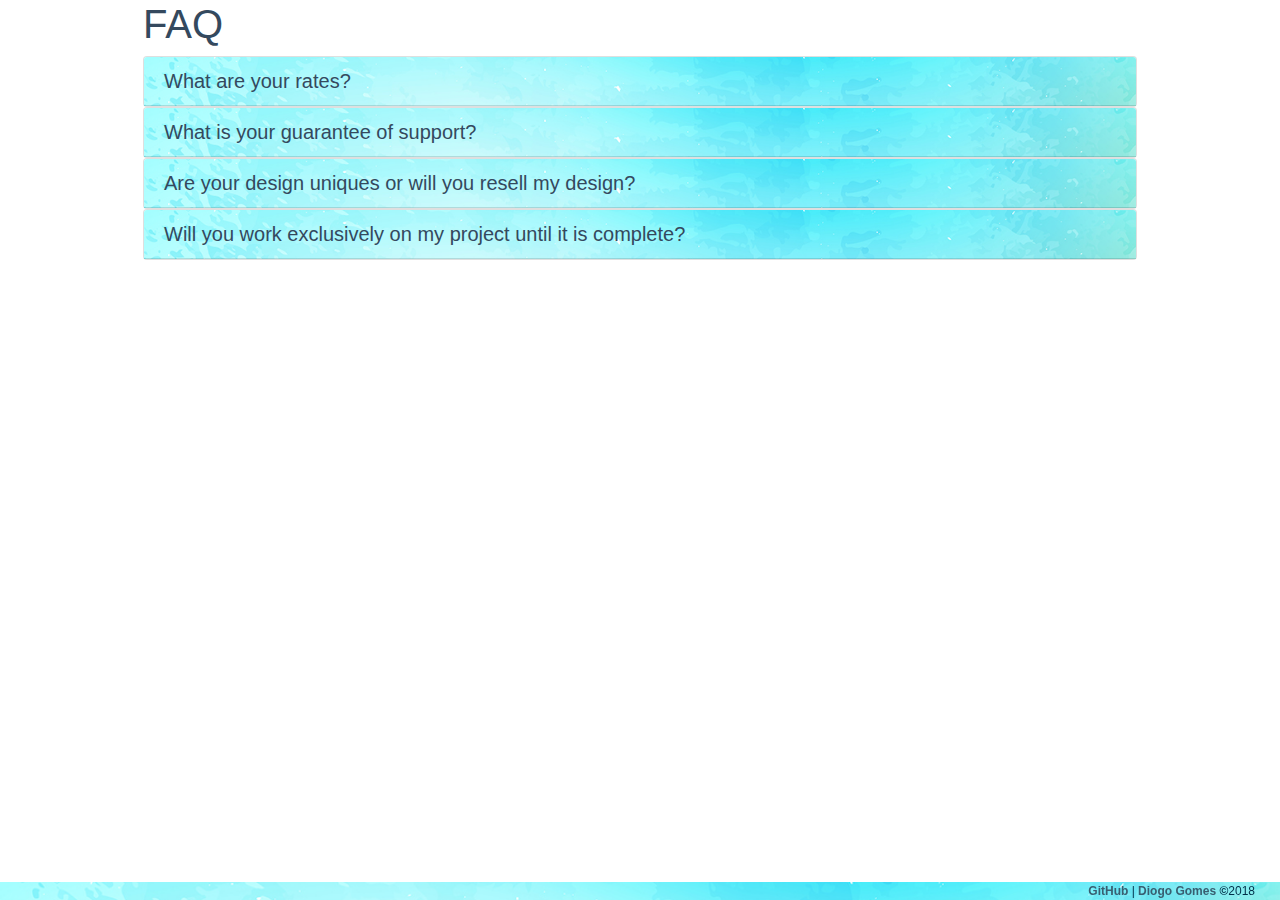
==== commit 2aaabcd6: "v1.10 rev3" ====
--- a/index.html
+++ b/index.html
@@ -20,309 +20,35 @@
   <!-- /header -->
   <!-- body -->
   <body data-spy="scroll" data-target="#menu">
-    <!-- old navigation -->
-    <!-- <nav id="menu" class="container-fluid">
-      <section class="left">
-        <a href="/">Gomes' Web</a>
+
+    <!-- faq -->
+    <section id="faq" class="container landing">
+      <!-- header > faq -->
+      <section class="header">
+        <h1><i class="fas fa-at"></i> FAQ</h1>
       </section>
-      <section class="right spaced nav justify-content-end align-midle navbar navbar-expand-lg" role="navigation">
-        <a class="nav-link" href="#home">Home</a>
-        <a class="nav-link" href="#about">About</a>
-        <a class="nav-link" href="#portfolio">Portfolio</a>
-        <a class="nav-link" href="#contact">Contact</a>
-        <a class="nav-link" href="#faq">FAQ</a>
-      </section>
-    </nav> -->
-    <!-- /old navigation -->
-    <!-- navigation -->
-    <nav id ="menu" class="navbar navbar-expand-lg fixed-top align-midle" role="navigation">
-      <a class="navbar-brand" href="#">Gomes' Web</a>
-      <button class="navbar-toggler" type="button" data-toggle="collapse" data-target="#navbarSupportedContent" aria-controls="navbarSupportedContent" aria-expanded="false" aria-label="Toggle navigation">
-        <i class="fas fa-ellipsis-h"></i>
-      </button>
-
-      <section class="collapse navbar-collapse" id="navbarSupportedContent">
-        <ul class="navbar-nav ml-auto">
-          <li class="nav-item">
-            <a class="nav-link" href="#home">Home</a>
-          </li>
-          <li class="nav-item">
-            <a class="nav-link" href="#about">About me</a>
-          </li>
-          <li class="nav-item">
-            <a class="nav-link" href="#portfolio">Porfolio</a>
-          </li>
-          <li class="nav-item">
-            <a class="nav-link" href="#contact">Contact</a>
-          </li>
-          <li class="nav-item">
-            <a class="nav-link" href="#faq">FAQ</a>
-          </li>
-        </ul>
-      </section>
-    </nav>
-    <!-- /navigation -->
-    <!-- home page area -->
-    <!-- carousell start -->
-    <section id="home" class="container-inner">
-      <div id="carouselExampleIndicators" class="carousel slide" data-ride="carousel">
-        <ol class="carousel-indicators">
-          <li data-target="#carouselExampleIndicators" data-slide-to="0" class="active"></li>
-          <li data-target="#carouselExampleIndicators" data-slide-to="1"></li>
-          <li data-target="#carouselExampleIndicators" data-slide-to="2"></li>
-          <li data-target="#carouselExampleIndicators" data-slide-to="3"></li>
-        </ol>
-        <div class="carousel-inner">
-          <div class="carousel-item active">
-            <img class="d-block imgSlide" src="img/background_01.jpg" alt="First slide">
-            <div class="carousel-caption d-none d-md-block">
-              <h5>Welcome IMG</h5>
-              <p>Topic list of skills<br>[...]</p>
-            </div><!-- end caption -->
-          </div><!-- end active item -->
-          <div class="carousel-item">
-            <img class="d-block imgSlide" src="img/slide_01.jpg" alt="First slide">
-            <div class="carousel-caption d-none d-md-block">
-              <h5>Portfolio img #1</h5>
-              <p>Small project description topic oriented</p>
-            </div><!-- end caption -->
-          </div><!-- end item -->
-          <div class="carousel-item">
-            <img class="d-block imgSlide" src="img/slide_02.jpg" alt="Second slide">
-            <div class="carousel-caption d-none d-md-block">
-              <h5>Portfolio img #2</h5>
-              <p>Small project description topic oriented</p>
-            </div><!-- end caption -->
-          </div><!-- end item -->
-          <div class="carousel-item">
-            <img class="d-block imgSlide" src="img/slide_03.jpg" alt="Third slide">
-            <div class="carousel-caption d-none d-md-block">
-              <h5>Portfolio img #3</h5>
-              <p>Small project description topic oriented</p>
-            </div><!-- end caption -->
-          </div><!-- end item -->
-        </div>
-        <!-- slide controls -->
-        <a class="carousel-control-prev" href="#carouselExampleIndicators" role="button" data-slide="prev">
-          <span class="carousel-control-prev-icon" aria-hidden="true"></span>
-          <span class="sr-only">Previous</span>
-        </a><!-- end prev control -->
-        <a class="carousel-control-next" href="#carouselExampleIndicators" role="button" data-slide="next">
-          <span class="carousel-control-next-icon" aria-hidden="true"></span>
-          <span class="sr-only">Next</span>
-        </a><!-- end next control -->
-      </div>
-    </section><!-- end of container -->
-    <!-- carousell ends -->
-    <!-- jumbotron -->
-    <!-- <div id="header" class="jumbotron jumbotron-fluid">
-      <div class="container textHeader-color">
-        <h1 class="display-4"><b>Diogo Gomes - Services & Portfolio</b></h1>
-        <p class="lead">Welcome to my portfolio.<br>Professional web development for a fair price, anytime, anywhere.</p>
-      </div>
-    </div> -->
-    <!-- /jumbotron -->
-    <!-- intro & goals > about -->
-    <section id="about" class="mainBody container textHeader-color content">
-      <!-- row #1 -->
-      <section class="row justify-content-start">
-        <section class="col-sm">
-          <h2><i class="fas fa-portrait"></i> About me</h2>
-          <p>
-            My name is Diogo, I am a full stack web developer based in Bremen, Germany. Welcome to my portfolio.<br>
-
-            As a passionated developer, my dedication and experience will help your team to achieve exactly what you are looking for. Among my wide offer, you will be able to find the perfect solution for your particular case, always with personalised treatment, active customer support and affordable fees.<br>
-            Scroll down to get to know me better and find my working history and associated customers.
-          </p>
-        </section>
-      </section>
-      <!-- /row #1 -->
-      <hr>
-      <!-- row #2 >> grid 4/12 and 12/12 small devices -->
-      <section class="row">
-        <!-- col #1 -->
-        <section class="col-md-4 col-sm-12">
-          <h2 class="centered"><i class="fas fa-list"></i> Portfolio Concept</h2>
-          <ul>
-            <li>
-              Full stack web development;
-            </li>
-            <li>
-              Customised web solutions;
-            </li>
-          </ul>
-          <br>
-          <center><a class="btn btn-primary readMore" href="#portfolio" role="button">Read more &raquo;</a></center><br>
-        </section>
-        <!-- /col #1 -->
-        <!-- col #2 -->
-        <section class="col-md-4 col-sm-12">
-          <h2 class="centered"><i class="fas fa-thumbtack"></i> Project Goals</h2>
-          <ul>
-            <li>
-              Obtain certification as full stack web dev;
-            </li>
-            <li>
-              40h/week until completion;
-            </li>
-          </ul>
-          <br>
-          <center><a class="btn btn-primary readMore" href="#project" role="button">Read more &raquo;</a></center><br>
-        </section>
-        <!-- /col #2 -->
-        <!-- col #3 -->
-        <section class="col-md-4 col-sm-12">
-          <h2 class="centered"><i class="fas fa-laptop-code"></i> Course Goals</h2>
-          <ul>
-            <li>
-              Improve current skills and learn how to use them correctly;
-            </li>
-            <li>
-              Stable third party employement;
-            </li>
-          </ul>
-          <br>
-          <center><a class="btn btn-primary readMore" href="#course" role="button">Read more &raquo;</a></center><br>
-        </section>
-        <!-- /col #3 -->
-      </section>
-      <!-- /row #2 -->
-      <hr>
-    </section>
-    <!-- /intro & goals -->
-    <!-- portfolio -->
-    <section id="portfolio" class="mainBody container textHeader-color content">
-      <!-- row #0 header -->
-      <section class="row">
-        <h2><i class="fab fa-algolia"></i> My previous projects</h2>
-      </section>
-      <!-- /row #0 -->
-      <!-- row #1 grid system 3/12 > 6/12 > 12/12 -->
-      <section id="work" class="row">
-        <!-- col #1 -->
-        <section class="portsquare col-lg-3 col-sm-6 col-xs-12">
-          <img src="img/port_01.jpg" class="img-fluid rounded-circle" alt="Portfolio Example #1"/>
-        </section>
-        <!-- /col #1 -->
-        <!-- col #2 -->
-        <section class="portsquare col-lg-3 col-sm-6 col-xs-12">
-          <img src="img/port_02.jpg" class="img-fluid rounded-circle" alt="Portfolio Example #2"/>
-        </section>
-        <!-- /col #2 -->
-        <!-- col #3 -->
-        <section class="portsquare col-lg-3 col-sm-6 col-xs-12">
-          <img src="img/port_03.jpg" class="img-fluid rounded-circle" alt="Portfolio Example #3"/>
-        </section>
-        <!-- /col #3 -->
-        <!-- col #4 -->
-        <section class="portsquare col-lg-3 col-sm-6 col-xs-12">
-          <img src="img/port_04.jpg" class="img-fluid rounded-circle" alt="Portfolio Example #4"/>
-        </section>
-        <!-- /col #4 -->
-        <!-- col #5 -->
-        <section class="portsquare col-lg-3 col-sm-6 col-xs-12">
-          <img src="img/port_05.jpg" class="img-fluid rounded-circle" alt="Portfolio Example #5"/>
-        </section>
-        <!-- /col #5 -->
-        <!-- col #6 -->
-        <section class="portsquare col-lg-3 col-sm-6 col-xs-12">
-          <img src="img/port_06.jpg" class="img-fluid rounded-circle" alt="Portfolio Example #6"/>
-        </section>
-        <!-- /col #6 -->
-        <!-- col #7 -->
-        <section class="portsquare col-lg-3 col-sm-6 col-xs-12">
-          <img src="img/port_07.jpg" class="img-fluid rounded-circle" alt="Portfolio Example #7"/>
-        </section>
-        <!-- /col #7 -->
-        <!-- col #8 -->
-        <section class="portsquare col-lg-3 col-sm-6 col-xs-12">
-          <img src="img/port_08.jpg" class="img-fluid rounded-circle" alt="Portfolio Example #8"/>
-        </section>
-        <!-- /col #8 -->
-      </section>
-      <!-- /row #1 -->
-    </section>
-    <hr>
-    <!-- /portfolio -->
-    <!-- contact area -->
-    <section id="contact" class="mainBody container-fluid textHeader-color content">
-      <!-- row #0 header -->
-      <section class="row">
-        <h2><i class="fab fa-algolia"></i> Easy approach and customer support</h2>
-      </section>
-      <!-- /row #0 -->
-      <!-- row #1 -->
-      <section class="row contactContent content">
-        <section class="icon col-2">
-          <i class="far fa-question-circle fatIcon"></i>
-        </section><!-- /icon >> font awesome -->
-        <section class="col-10 titleDesc">
-          <p>
-            Communication is the most important asset when working with web development.
-          </p>
-        </section><!-- header description -->
-      </section>
-      <!-- /row #1  -->
-      <!-- row #2 -->
-      <section class="row content justify-content-center">
-        <!-- col #1 >> 6/12 on desktop && 12/12 on mobiles && Centers content -->
-        <section id="contact-leftSquare" class="col-md-4 col-sm-10 marginal">
-          <img id="contactIMG" src="img/contact.jpg" alt="Contact background" class="rounded-circle img-fluid"/>
-        </section>
-        <!-- /col #1 -->
-        <!-- col #2 >> 6/12 on desktop && 12/12 on mobiles && Justtifies content left -->
-        <section id="contact-rightSquare" class="col-md-4 col-sm-10 justify-content-start marginal">
-          <ul>
-            <li>
-              <i class="fas fa-male"></i>
-              &nbsp;<b>Diogo Gomes</b>
-            </li>
-            <li>
-              <i class="fas fa-mobile-alt"></i>
-              &nbsp;+49 1766 8791590
-            </li>
-            <li>
-              <i class="fas fa-at"></i>
-              <a href="mailto:contact@followarmy.com">contact@followarmy.com</a>
-            </li>
-            <li>
-              <i class="fas fa-globe"></i>
-              <a href="https://followarmy.com/" target="_blank">https://followarmy.com/</a>
-            </li>
-          </ul>
-        </section>
-        <!-- /col #2 -->
-      </section>
-      <!-- /row #2 -->
-    </section>
-    <!-- /contact area -->
-    <hr>
-    <!-- faq area -->
-    <section id="faq" class="mainBody container textHeader-color content">
-      <!-- row #1 -->
-      <section class="row">
-        <section class="header col-sm">
-          <h2><i class="fas fa-question-circle"></i> Frequently Asked Questions</h2>
-        </section>
-      </section>
-      <!-- /row #1 -->
-      <!-- row #2 -->
-      <section class="row">
-        <!-- accordion col container -->
-        <section class="col-sm content">
+      <!-- /header > faq -->
+      <!-- body > faq -->
+      <section class="justify-content-center">
           <!-- start of accordion -->
           <section id="accordion">
             <section class="card">
               <section class="card-header" id="headingOne">
                 <h5 class="mb-0">
                   <a class="collapsed click" data-toggle="collapse" data-target="#collapseOne" aria-expanded="true" aria-controls="collapseOne">
-                    <i class="fas fa-question-circle"></i> Question #1 &raquo;
+                    <i class="fas fa-angle-double-right"></i> What are your rates?
                   </a>
                 </h5>
               </section>
               <section id="collapseOne" class="collapse" aria-labelledby="headingOne" data-parent="#accordion">
-                <section class="card-body">
-                  Answer #1
+                <section class="card-body smoothClass">
+                  <p>
+                    My rates are calculated based on the number of hours i would need to complete your request, therefore it is hard to establish a price for a website without knowing exactly what you need or expect.
+                  </p>
+                  <p>
+                    Send me an idea or sketch for what you need and i will briefly reach you back with a fair budget.
+                  </p>
+                  <a href="#contact" class="btn btn-info">Contact me</a>
                 </section>
               </section>
             </section>
@@ -330,13 +56,20 @@
               <section class="card-header" id="headingTwo">
                 <h5 class="mb-0">
                   <a class="collapsed click" data-toggle="collapse" data-target="#collapseTwo" aria-expanded="false" aria-controls="collapseTwo">
-                    <i class="fas fa-question-circle"></i> Question #2 &raquo;
+                    <i class="fas fa-angle-double-right"></i> What is your guarantee of support?
                   </a>
                 </h5>
               </section>
               <section id="collapseTwo" class="collapse" aria-labelledby="headingTwo" data-parent="#accordion">
                 <section class="card-body">
-                  Answer #2
+                  <p>
+                    Depending on your project size and demands, my budget might include the needed maintenance costs for your website or webapp, keeping your system under timely eyesight and protection.
+                    <br>
+                    Errors on the template or backend will be corrected absolutely free of charge and customisation of your <i>first time steps</i> will be handled personally by me before the public release of your website.
+                  </p>
+                  <p>
+                    Any modifications on backend or frontend might need independent budget.
+                  </p>
                 </section>
               </section>
             </section>
@@ -344,36 +77,46 @@
               <section class="card-header" id="headingThree">
                 <h5 class="mb-0">
                   <a class="collapsed click" data-toggle="collapse" data-target="#collapseThree" aria-expanded="false" aria-controls="collapseThree">
-                    <i class="fas fa-question-circle"></i> Question #3 &raquo;
+                    <i class="fas fa-angle-double-right"></i> Are your design uniques or will you resell my design?
                   </a>
                 </h5>
               </section>
               <section id="collapseThree" class="collapse" aria-labelledby="headingThree" data-parent="#accordion">
                 <section class="card-body">
-                  Answer #3
+                  <p>
+                    By defenition independent projects are kept unique, even if that includes the repetition of some of my processes.
+                  </p>
+                  <p>
+                    Please keep in mind, that some <i>low cost</i> projects might subentend the usage of non unique templates.
+                  </p>
+                </section>
+              </section>
+            </section>
+            <section class="card">
+              <section class="card-header" id="headingFour">
+                <h5 class="mb-0">
+                  <a class="collapsed click" data-toggle="collapse" data-target="#collapseFour" aria-expanded="false" aria-controls="collapseFour">
+                    <i class="fas fa-angle-double-right"></i> Will you work exclusively on my project until it is complete?
+                  </a>
+                </h5>
+              </section>
+              <section id="collapseFour" class="collapse" aria-labelledby="headingFour" data-parent="#accordion">
+                <section class="card-body">
+                  <p>
+                    In short words...
+                  </p>
+                  <p>
+                    <b>If</b> you need me to, yes!
+                  </p>
                 </section>
               </section>
             </section>
           </section>
           <!-- end of accordion -->
-        </section>
-        <!-- /accordion col container -->
       </section>
-      <!-- /row #2 -->
+      <!-- /body > faq -->
+    <!-- /faq -->
     </section>
-    <!-- /faq area -->
-    <hr>
-    <!-- /home page area -->
-    <!-- send me email button -->
-    <section class="container content">
-      <section class="row">
-        <section id="contactBtn" class="col-sm">
-          <a class="btn btn-primary" href="mailto:dlgreis88@gmail.com" role="button">contact me</a>
-        </section>
-      </section>
-    </section>
-    <!-- /send me email button -->
-    <!-- call scripts -->
     <!-- boostrap & jquery call -->
     <script src="https://code.jquery.com/jquery-3.3.1.min.js" integrity="sha256-FgpCb/KJQlLNfOu91ta32o/NMZxltwRo8QtmkMRdAu8=" crossorigin="anonymous"></script>
     <script src="https://cdnjs.cloudflare.com/ajax/libs/popper.js/1.14.0/umd/popper.min.js" integrity="sha384-cs/chFZiN24E4KMATLdqdvsezGxaGsi4hLGOzlXwp5UZB1LY//20VyM2taTB4QvJ" crossorigin="anonymous"></script>
--- a/css/styles.css
+++ b/css/styles.css
@@ -103,7 +103,7 @@
   background-image: var(--img-background-01);
   background-size: cover;
   /* shadow */
-  box-shadow: 2vh 2vw rgba(0,0,0,0.15);
+  box-shadow: 0.5vh 0.5vw rgba(0,0,0,0.15);
   /* effects  */
   transition: all 0.4s ease-in-out;
   border-radius: 10% 0 10% 10%;
@@ -128,7 +128,7 @@
   max-width: 60vw;
   border-radius: 8% 0 8% 8%;
   /* shadow */
-  box-shadow: 2vh 2vw rgba(0,0,0,0.15);
+  box-shadow: 0.5vh 0.5vw rgba(0,0,0,0.15);
   /* effects */
   transition: all 0.4s ease-in-out;
 }
